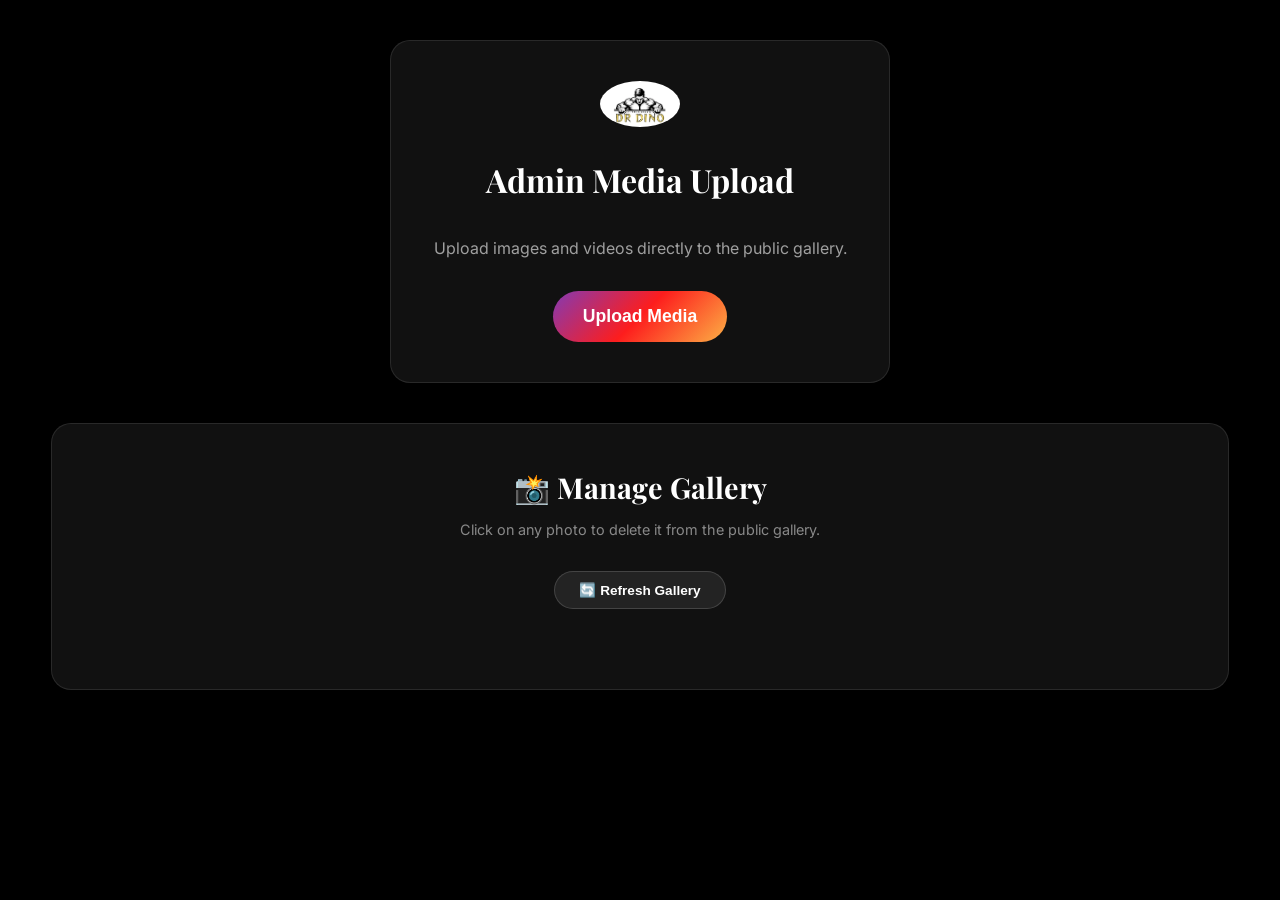
==== admin.html @ 9f740fcf "initiate" ====
<!doctype html>
<html lang="en">
  <head>
    <meta charset="UTF-8" />
    <meta name="viewport" content="width=device-width, initial-scale=1.0" />
    <title>Admin Upload — DR DINO FITNESS & GYM</title>
    <link rel="stylesheet" href="styles.css" />
    <link rel="preconnect" href="https://fonts.googleapis.com" />
    <link rel="preconnect" href="https://fonts.gstatic.com" crossorigin />
    <link
      href="https://fonts.googleapis.com/css2?family=Playfair+Display:wght@400;500;600;700;800;900&family=Inter:wght@300;400;500;600;700;800&display=swap"
      rel="stylesheet"
    />
    <style>
      body {
        background: #000;
        color: #fff;
        font-family: "Inter", sans-serif;
        display: flex;
        flex-direction: column;
        align-items: center;
        justify-content: flex-start;
        min-height: 100vh;
        text-align: center;
        margin: 0;
        padding: 40px 20px;
      }
      .admin-container {
        background: #111;
        border: 1px solid rgba(255, 255, 255, 0.1);
        border-radius: 20px;
        padding: 40px;
        max-width: 500px;
        width: 90%;
        box-shadow: 0 10px 40px rgba(0, 0, 0, 0.5);
        margin-bottom: 40px;
      }
      .admin-logo {
        margin-bottom: 20px;
      }
      .admin-logo img {
        width: 80px;
        border-radius: 50%;
      }
      h1 {
        font-family: "Playfair Display", serif;
        margin-bottom: 30px;
      }
      .upload-btn {
        background: linear-gradient(135deg, #833ab4, #fd1d1d, #fcb045);
        color: #fff;
        border: none;
        padding: 15px 30px;
        font-size: 1.1rem;
        font-weight: bold;
        border-radius: 50px;
        cursor: pointer;
        transition: all 0.3s;
      }
      .upload-btn:hover {
        transform: translateY(-3px);
        box-shadow: 0 8px 25px rgba(253, 29, 29, 0.5);
      }
      #success-msg {
        display: none;
        margin-top: 20px;
        color: #00e676;
        font-weight: 500;
      }
      .gallery-link {
        display: inline-block;
        margin-top: 20px;
        color: #fcb045;
        text-decoration: none;
        font-weight: bold;
      }
      .gallery-link:hover {
        text-decoration: underline;
      }

      /* ===== MEDIA MANAGER SECTION ===== */
      .media-manager {
        background: #111;
        border: 1px solid rgba(255, 255, 255, 0.1);
        border-radius: 20px;
        padding: 40px;
        max-width: 1200px;
        width: 95%;
        box-shadow: 0 10px 40px rgba(0, 0, 0, 0.5);
      }
      .media-manager h2 {
        font-family: "Playfair Display", serif;
        font-size: 1.8rem;
        margin-bottom: 8px;
      }
      .media-manager .manager-subtitle {
        color: rgba(255, 255, 255, 0.5);
        font-size: 0.9rem;
        margin-bottom: 30px;
      }

      /* Grid of media items */
      .media-grid {
        display: grid;
        grid-template-columns: repeat(auto-fill, minmax(220px, 1fr));
        gap: 20px;
        margin-top: 20px;
      }

      .media-card {
        position: relative;
        background: #1a1a1a;
        border-radius: 14px;
        overflow: hidden;
        border: 1px solid rgba(255, 255, 255, 0.08);
        transition: all 0.3s ease;
        aspect-ratio: 1;
      }
      .media-card:hover {
        border-color: rgba(253, 29, 29, 0.4);
        box-shadow: 0 8px 30px rgba(0, 0, 0, 0.4);
        transform: translateY(-3px);
      }
      .media-card img,
      .media-card video {
        width: 100%;
        height: 100%;
        object-fit: cover;
        display: block;
      }

      /* Delete overlay */
      .media-card .delete-overlay {
        position: absolute;
        inset: 0;
        background: rgba(0, 0, 0, 0);
        display: flex;
        align-items: center;
        justify-content: center;
        transition: background 0.3s ease;
        pointer-events: none;
      }
      .media-card:hover .delete-overlay {
        background: rgba(0, 0, 0, 0.6);
        pointer-events: auto;
      }
      .delete-btn {
        opacity: 0;
        background: #ff1744;
        color: #fff;
        border: none;
        padding: 12px 24px;
        font-size: 0.9rem;
        font-weight: 700;
        border-radius: 50px;
        cursor: pointer;
        transition: all 0.3s ease;
        display: flex;
        align-items: center;
        gap: 8px;
        box-shadow: 0 4px 20px rgba(255, 23, 68, 0.4);
      }
      .media-card:hover .delete-btn {
        opacity: 1;
      }
      .delete-btn:hover {
        background: #d50000;
        transform: scale(1.05);
        box-shadow: 0 6px 30px rgba(255, 23, 68, 0.6);
      }
      .delete-btn.deleting {
        background: #555;
        cursor: not-allowed;
        box-shadow: none;
      }

      /* Loading state */
      .media-loader {
        text-align: center;
        padding: 40px;
        color: rgba(255, 255, 255, 0.5);
        font-size: 1rem;
      }
      .media-loader .spinner {
        display: inline-block;
        width: 32px;
        height: 32px;
        border: 3px solid rgba(255, 255, 255, 0.15);
        border-top-color: #fcb045;
        border-radius: 50%;
        animation: spin 0.8s linear infinite;
        margin-bottom: 12px;
      }
      @keyframes spin {
        to {
          transform: rotate(360deg);
        }
      }

      /* Empty state */
      .media-empty {
        text-align: center;
        padding: 60px 20px;
        color: rgba(255, 255, 255, 0.4);
      }
      .media-empty .empty-icon {
        font-size: 3rem;
        margin-bottom: 16px;
      }

      /* Toast notification */
      .toast {
        position: fixed;
        bottom: 30px;
        left: 50%;
        transform: translateX(-50%) translateY(100px);
        padding: 14px 28px;
        border-radius: 12px;
        font-weight: 600;
        font-size: 0.9rem;
        z-index: 10000;
        transition: transform 0.4s cubic-bezier(0.4, 0, 0.2, 1);
        box-shadow: 0 8px 30px rgba(0, 0, 0, 0.4);
      }
      .toast.show {
        transform: translateX(-50%) translateY(0);
      }
      .toast.success {
        background: #00c853;
        color: #000;
      }
      .toast.error {
        background: #ff1744;
        color: #fff;
      }

      /* Confirm modal */
      .confirm-modal {
        position: fixed;
        inset: 0;
        background: rgba(0, 0, 0, 0.8);
        backdrop-filter: blur(8px);
        z-index: 9999;
        display: none;
        align-items: center;
        justify-content: center;
      }
      .confirm-modal.active {
        display: flex;
      }
      .confirm-box {
        background: #1a1a1a;
        border: 1px solid rgba(255, 255, 255, 0.1);
        border-radius: 20px;
        padding: 36px;
        max-width: 400px;
        width: 90%;
        text-align: center;
        box-shadow: 0 20px 60px rgba(0, 0, 0, 0.6);
      }
      .confirm-box .warn-icon {
        font-size: 3rem;
        margin-bottom: 16px;
      }
      .confirm-box h3 {
        font-family: "Playfair Display", serif;
        font-size: 1.4rem;
        margin-bottom: 12px;
      }
      .confirm-box p {
        color: rgba(255, 255, 255, 0.5);
        font-size: 0.9rem;
        margin-bottom: 28px;
        line-height: 1.6;
      }
      .confirm-actions {
        display: flex;
        gap: 12px;
        justify-content: center;
      }
      .confirm-actions button {
        padding: 12px 28px;
        border-radius: 50px;
        font-weight: 700;
        font-size: 0.9rem;
        cursor: pointer;
        transition: all 0.3s;
        border: none;
      }
      .btn-cancel {
        background: rgba(255, 255, 255, 0.1);
        color: #fff;
      }
      .btn-cancel:hover {
        background: rgba(255, 255, 255, 0.2);
      }
      .btn-confirm-delete {
        background: #ff1744;
        color: #fff;
        box-shadow: 0 4px 20px rgba(255, 23, 68, 0.3);
      }
      .btn-confirm-delete:hover {
        background: #d50000;
        box-shadow: 0 6px 30px rgba(255, 23, 68, 0.5);
      }

      /* Media count badge */
      .media-count {
        display: inline-flex;
        align-items: center;
        gap: 6px;
        background: rgba(255, 255, 255, 0.06);
        border: 1px solid rgba(255, 255, 255, 0.1);
        padding: 6px 16px;
        border-radius: 50px;
        font-size: 0.8rem;
        color: rgba(255, 255, 255, 0.5);
        margin-bottom: 20px;
      }

      /* Refresh button */
      .refresh-btn {
        background: rgba(255, 255, 255, 0.08);
        border: 1px solid rgba(255, 255, 255, 0.15);
        color: #fff;
        padding: 10px 24px;
        border-radius: 50px;
        font-weight: 600;
        font-size: 0.85rem;
        cursor: pointer;
        transition: all 0.3s;
        display: inline-flex;
        align-items: center;
        gap: 8px;
        margin-bottom: 20px;
      }
      .refresh-btn:hover {
        background: rgba(255, 255, 255, 0.15);
        border-color: rgba(255, 255, 255, 0.3);
      }

      @media (max-width: 600px) {
        body {
          padding: 20px 10px;
        }
        .admin-container,
        .media-manager {
          padding: 24px 16px;
          width: 100%;
        }
        .media-grid {
          grid-template-columns: repeat(2, 1fr);
          gap: 12px;
        }
        .confirm-box {
          padding: 24px 20px;
        }
      }
    </style>
  </head>
  <body>
    <!-- Upload Section -->
    <div class="admin-container">
      <div class="admin-logo">
        <img src="images/l1.png" alt="DR DINO FITNESS" />
      </div>
      <h1>Admin Media Upload</h1>
      <p style="color: rgba(255, 255, 255, 0.6); margin-bottom: 30px">
        Upload images and videos directly to the public gallery.
      </p>

      <button id="upload_widget" class="upload-btn">Upload Media</button>

      <div id="success-msg">✅ Media uploaded successfully!</div>

      <a
        href="gallery.html"
        class="gallery-link"
        id="gallery-link"
        style="display: none"
        >View Public Gallery →</a
      >
    </div>

    <!-- Media Manager Section -->
    <div class="media-manager">
      <h2>📸 Manage Gallery</h2>
      <p class="manager-subtitle">
        Click on any photo to delete it from the public gallery.
      </p>

      <button class="refresh-btn" id="refreshBtn" onclick="loadMedia()">
        🔄 Refresh Gallery
      </button>
      <div class="media-count" id="mediaCount" style="display: none">
        <span id="countNumber">0</span> media items
      </div>

      <div id="mediaGrid" class="media-grid">
        <!-- Loaded dynamically -->
      </div>
    </div>

    <!-- Confirm Delete Modal -->
    <div class="confirm-modal" id="confirmModal">
      <div class="confirm-box">
        <div class="warn-icon">⚠️</div>
        <h3>Delete this media?</h3>
        <p>
          This action is permanent. The image will be removed from the gallery
          and cannot be recovered.
        </p>
        <div class="confirm-actions">
          <button class="btn-cancel" id="cancelDeleteBtn">Cancel</button>
          <button class="btn-confirm-delete" id="confirmDeleteBtn">
            Delete
          </button>
        </div>
      </div>
    </div>

    <!-- Toast Notification -->
    <div class="toast" id="toast"></div>

    <script
      src="https://upload-widget.cloudinary.com/global/all.js"
      type="text/javascript"
    ></script>

    <script type="text/javascript">
      const CLOUD_NAME = "ddq8m4oec";
      const TAG = "gym_gallery";

      // === Upload Widget ===
      var myWidget = cloudinary.createUploadWidget(
        {
          cloudName: CLOUD_NAME,
          uploadPreset: "gym_admin_upload",
          folder: "gallery",
          tags: ["gym_gallery"],
          multiple: true,
          resourceType: "auto",
          clientAllowedFormats: ["png", "jpg", "jpeg", "mp4", "mov", "webm"],
        },
        (error, result) => {
          if (!error && result && result.event === "success") {
            document.getElementById("success-msg").style.display = "block";
            document.getElementById("gallery-link").style.display =
              "inline-block";
            setTimeout(() => {
              document.getElementById("success-msg").style.display = "none";
            }, 5000);
          }
          // Refresh gallery when widget closes after upload
          if (result && result.event === "close") {
            loadMedia();
          }
        },
      );

      document.getElementById("upload_widget").addEventListener(
        "click",
        function () {
          myWidget.open();
        },
        false,
      );

      // === Toast Notification ===
      function showToast(message, type = "success") {
        const toast = document.getElementById("toast");
        toast.textContent = message;
        toast.className = `toast ${type}`;
        // force reflow
        toast.offsetHeight;
        toast.classList.add("show");
        setTimeout(() => {
          toast.classList.remove("show");
        }, 3000);
      }

      // === Load Media from Cloudinary ===
      let allMedia = [];

      async function loadMedia() {
        const grid = document.getElementById("mediaGrid");
        const countBadge = document.getElementById("mediaCount");
        const countNumber = document.getElementById("countNumber");

        grid.innerHTML = `
        <div class="media-loader" style="grid-column: 1 / -1;">
          <div class="spinner"></div>
          <div>Loading gallery media...</div>
        </div>
      `;

        try {
          const listUrl = `https://res.cloudinary.com/${CLOUD_NAME}/image/list/${TAG}.json`;
          const response = await fetch(listUrl);

          if (!response.ok) throw new Error("Failed to fetch");

          const data = await response.json();
          allMedia = data.resources || [];

          if (allMedia.length === 0) {
            grid.innerHTML = `
            <div class="media-empty" style="grid-column: 1 / -1;">
              <div class="empty-icon">📭</div>
              <p>No media in the gallery yet.<br>Upload some photos to get started!</p>
            </div>
          `;
            countBadge.style.display = "none";
            return;
          }

          countNumber.textContent = allMedia.length;
          countBadge.style.display = "inline-flex";

          grid.innerHTML = "";

          allMedia.forEach((resource) => {
            const card = document.createElement("div");
            card.className = "media-card";
            card.dataset.publicId = resource.public_id;

            const isVideo =
              resource.format === "mp4" ||
              resource.format === "mov" ||
              resource.format === "webm";
            const resourceType = isVideo ? "video" : "image";
            card.dataset.resourceType = resourceType;

            if (isVideo) {
              const videoUrl = `https://res.cloudinary.com/${CLOUD_NAME}/video/upload/vc_auto,sp_auto/v${resource.version}/${resource.public_id}.${resource.format}`;
              card.innerHTML = `
              <video src="${videoUrl}" muted loop playsinline></video>
              <div class="delete-overlay">
                <button class="delete-btn" onclick="confirmDelete('${resource.public_id}', '${resourceType}', this)">
                  🗑️ Delete
                </button>
              </div>
            `;
            } else {
              const imgUrl = `https://res.cloudinary.com/${CLOUD_NAME}/image/upload/f_auto,q_auto,w_400/v${resource.version}/${resource.public_id}.${resource.format}`;
              card.innerHTML = `
              <img src="${imgUrl}" alt="Gallery media" loading="lazy">
              <div class="delete-overlay">
                <button class="delete-btn" onclick="confirmDelete('${resource.public_id}', '${resourceType}', this)">
                  🗑️ Delete
                </button>
              </div>
            `;
            }

            grid.appendChild(card);
          });
        } catch (error) {
          console.error("Error loading media:", error);
          grid.innerHTML = `
          <div class="media-empty" style="grid-column: 1 / -1;">
            <div class="empty-icon">⚠️</div>
            <p>Unable to load gallery media.<br>Please check your connection and try again.</p>
          </div>
        `;
        }
      }

      // === Delete Confirmation ===
      let pendingDelete = {
        publicId: null,
        resourceType: null,
        buttonEl: null,
      };

      function confirmDelete(publicId, resourceType, btnEl) {
        pendingDelete = { publicId, resourceType, buttonEl: btnEl };
        document.getElementById("confirmModal").classList.add("active");
      }

      document
        .getElementById("cancelDeleteBtn")
        .addEventListener("click", () => {
          document.getElementById("confirmModal").classList.remove("active");
          pendingDelete = {
            publicId: null,
            resourceType: null,
            buttonEl: null,
          };
        });

      // Close modal on background click
      document.getElementById("confirmModal").addEventListener("click", (e) => {
        if (e.target === document.getElementById("confirmModal")) {
          document.getElementById("confirmModal").classList.remove("active");
          pendingDelete = {
            publicId: null,
            resourceType: null,
            buttonEl: null,
          };
        }
      });

      document
        .getElementById("confirmDeleteBtn")
        .addEventListener("click", async () => {
          const { publicId, resourceType, buttonEl } = pendingDelete;
          if (!publicId) return;

          // Close modal
          document.getElementById("confirmModal").classList.remove("active");

          // Update button state
          if (buttonEl) {
            buttonEl.textContent = "Deleting...";
            buttonEl.classList.add("deleting");
            buttonEl.disabled = true;
          }

          try {
            const response = await fetch("/.netlify/functions/delete-media", {
              method: "POST",
              headers: { "Content-Type": "application/json" },
              body: JSON.stringify({
                public_id: publicId,
                resource_type: resourceType,
              }),
            });

            const result = await response.json();

            if (response.ok && result.success) {
              // Remove card with animation
              const card = buttonEl.closest(".media-card");
              card.style.transition = "all 0.4s ease";
              card.style.transform = "scale(0.8)";
              card.style.opacity = "0";

              setTimeout(() => {
                card.remove();
                // Update count
                const remaining =
                  document.querySelectorAll(".media-card").length;
                const countNumber = document.getElementById("countNumber");
                countNumber.textContent = remaining;
                if (remaining === 0) {
                  document.getElementById("mediaCount").style.display = "none";
                  document.getElementById("mediaGrid").innerHTML = `
                <div class="media-empty" style="grid-column: 1 / -1;">
                  <div class="empty-icon">📭</div>
                  <p>No media in the gallery yet.<br>Upload some photos to get started!</p>
                </div>
              `;
                }
              }, 400);

              showToast("✅ Media deleted successfully!", "success");
            } else {
              showToast(`❌ ${result.error || "Delete failed"}`, "error");
              if (buttonEl) {
                buttonEl.textContent = "🗑️ Delete";
                buttonEl.classList.remove("deleting");
                buttonEl.disabled = false;
              }
            }
          } catch (error) {
            console.error("Delete error:", error);
            showToast("❌ Network error. Please try again.", "error");
            if (buttonEl) {
              buttonEl.textContent = "🗑️ Delete";
              buttonEl.classList.remove("deleting");
              buttonEl.disabled = false;
            }
          }

          pendingDelete = {
            publicId: null,
            resourceType: null,
            buttonEl: null,
          };
        });

      // Load media on page load
      document.addEventListener("DOMContentLoaded", loadMedia);
    </script>
  </body>
</html>
---- styles.css ----
/* ===== DR DINO FITNESS & GYM — Royal Natural Theme ===== */

:root {
  /* Black and White Palette */
  --primary-dark: #000000;
  --primary-deeper: #000000;
  --turf-green: #ffffff;
  --turf-light: #cccccc;
  --gold: #ffffff;
  --gold-light: #cccccc;
  --gold-dark: #ffffff;
  --gold-glow: rgba(255, 255, 255, 0.3);

  /* Backgrounds */
  --bg-primary: #000000;
  --bg-section: #0a0a0a;
  --bg-card: #141414;
  --bg-card-hover: #1f1f1f;
  --bg-elevated: #111111;

  /* Text — Bright for readability */
  --text-primary: #ffffff;
  --text-secondary: #cccccc;
  --text-muted: #999999;
  --text-gold: #ffffff;

  /* Glass */
  --glass: rgba(0, 0, 0, 0.6);
  --glass-border: rgba(255, 255, 255, 0.2);
  --glass-border-hover: rgba(255, 255, 255, 0.4);

  /* Shadows */
  --shadow-sm: 0 2px 15px rgba(255, 255, 255, 0.06);
  --shadow-md: 0 8px 32px rgba(255, 255, 255, 0.08);
  --shadow-lg: 0 16px 48px rgba(255, 255, 255, 0.1);
  --shadow-xl: 0 24px 64px rgba(255, 255, 255, 0.12);
  --shadow-gold: 0 8px 30px rgba(255, 255, 255, 0.1);
  --shadow-float: 0 20px 60px rgba(255, 255, 255, 0.05);

  /* Radius */
  --radius-sm: 12px;
  --radius-md: 20px;
  --radius-lg: 32px;
  --radius-xl: 48px;
}

.seo-hidden {
  position: absolute !important;
  width: 1px !important;
  height: 1px !important;
  padding: 0 !important;
  margin: -1px !important;
  overflow: hidden !important;
  clip: rect(0, 0, 0, 0) !important;
  white-space: nowrap !important;
  border: 0 !important;
}

* {
  margin: 0;
  padding: 0;
  box-sizing: border-box;
}

html {
  scroll-behavior: smooth;
  overflow-x: hidden;
}

body {
  font-family: 'Inter', sans-serif;
  background: var(--bg-primary);
  color: var(--text-primary);
  overflow-x: hidden;
  line-height: 1.6;
  -webkit-text-size-adjust: 100%;
}

img,
video,
iframe {
  max-width: 100%;
  height: auto;
}

/* Home hero: light nav + buttons over dark background */
.hero .btn-secondary {
  border-color: rgba(255, 255, 255, 0.45);
  color: #ffffff;
}

.hero .btn-secondary:hover {
  border-color: #ffffff;
  color: #000000;
  background: #ffffff;
}

.navbar:not(.scrolled) .logo-text {
  color: #ffffff;
}

.navbar:not(.scrolled) .logo-text .gold {
  color: #cccccc;
}

.navbar:not(.scrolled) .nav-links a {
  color: rgba(255, 255, 255, 0.88);
}

/* Dark standalone pages (gallery, instagram) */
.insta-page-body .logo-text {
  color: #ffffff;
}

.insta-page-body .logo-text .gold {
  color: #cccccc;
}

.insta-page-body .nav-links a {
  color: rgba(255, 255, 255, 0.75);
}

.insta-page-body .nav-links a:hover,
.insta-page-body .nav-links a.active {
  color: #ffffff;
}

/* ===== SCROLLBAR ===== */
::-webkit-scrollbar {
  width: 8px;
}

::-webkit-scrollbar-track {
  background: var(--bg-primary);
}

::-webkit-scrollbar-thumb {
  background: linear-gradient(var(--gold), var(--turf-green));
  border-radius: 10px;
}

/* ===== PARTICLE CANVAS ===== */
#particleCanvas {
  position: fixed;
  top: 0;
  left: 0;
  width: 100%;
  height: 100%;
  pointer-events: none;
  z-index: 0;
  opacity: 0.4;
}

/* ===== PRELOADER ===== */
.preloader {
  position: fixed;
  inset: 0;
  z-index: 10000;
  background: #000000;
  display: flex;
  align-items: center;
  justify-content: center;
  transition: opacity 0.8s, visibility 0.8s;
}

.preloader.hidden {
  opacity: 0;
  visibility: hidden;
}

.preloader-inner {
  display: flex;
  flex-direction: column;
  align-items: center;
  gap: 24px;
}

.preloader-text {
  font-family: 'Playfair Display', serif;
  font-size: 2rem;
  font-weight: 700;
  color: var(--gold);
  letter-spacing: 8px;
  text-transform: uppercase;
}

.preloader-ring {
  width: 80px;
  height: 80px;
  border: 3px solid rgba(0, 0, 0, 0.15);
  border-top-color: var(--gold);
  border-right-color: var(--turf-green);
  border-radius: 50%;
  animation: spin 1s linear infinite;
}

@keyframes spin {
  to {
    transform: rotate(360deg);
  }
}

/* ===== NAVIGATION ===== */
.navbar {
  position: fixed;
  top: 0;
  left: 0;
  right: 0;
  z-index: 1000;
  padding: 20px 60px;
  display: flex;
  align-items: center;
  justify-content: space-between;
  transition: all 0.4s cubic-bezier(0.4, 0, 0.2, 1);
}

.navbar.scrolled {
  background: rgba(0, 0, 0, 0.92);
  backdrop-filter: blur(24px);
  -webkit-backdrop-filter: blur(24px);
  padding: 14px 60px;
  box-shadow: 0 4px 30px rgba(0, 0, 0, 0.06);
  border-bottom: 1px solid var(--glass-border);
}

.navbar.scrolled .logo-text {
  color: #ffffff;
}

.navbar.scrolled .logo-text .gold {
  color: #cccccc;
}

.navbar.scrolled .nav-links a {
  color: rgba(255, 255, 255, 0.85);
}

.logo {
  display: flex;
  align-items: center;
  gap: 12px;
  text-decoration: none;
}

.logo-img {
  width: 88px;
  height: 48px;
  border-radius: 4px;
  object-fit: cover;
  border: 2px solid var(--gold);
  box-shadow: 0 0 20px var(--gold-glow);
}

.logo-text {
  font-family: 'Playfair Display', serif;
  font-size: 1.6rem;
  font-weight: 700;
  color: #000000;
  letter-spacing: 2px;
}

.logo-text .gold {
  color: var(--gold);
}

.nav-links {
  display: flex;
  gap: 36px;
  list-style: none;
  margin: 0 auto;
}

.nav-links a {
  text-decoration: none;
  color: var(--text-secondary);
  font-weight: 500;
  font-size: 0.92rem;
  position: relative;
  transition: color 0.3s;
  letter-spacing: 0.5px;
}

.nav-links a::after {
  content: '';
  position: absolute;
  bottom: -4px;
  left: 0;
  width: 0;
  height: 2px;
  background: linear-gradient(90deg, var(--gold), var(--turf-light));
  transition: width 0.3s;
}

.nav-links a:hover {
  color: var(--gold);
}

.nav-links a:hover::after {
  width: 100%;
}

.nav-cta {
  background: linear-gradient(135deg, var(--gold), var(--gold-dark));
  color: #000 !important;
  /* on gold */
  padding: 12px 32px;
  border-radius: var(--radius-xl);
  font-weight: 700;
  text-decoration: none;
  border: none;
  cursor: pointer;
  box-shadow: var(--shadow-gold);
  transition: all 0.3s;
  font-size: 0.95rem;
  letter-spacing: 0.5px;
}

.nav-cta:hover {
  transform: translateY(-2px);
  box-shadow: 0 12px 40px rgba(0, 0, 0, 0.4);
}

.hamburger {
  display: none;
  flex-direction: column;
  gap: 5px;
  cursor: pointer;
  background: none;
  border: none;
  padding: 5px;
}

.hamburger span {
  width: 28px;
  height: 2.5px;
  background: var(--gold);
  border-radius: 4px;
  transition: all 0.3s;
}

/* ===== HERO ===== */
.hero {
  min-height: 80vh;
  padding: 120px 60px 60px;
  display: flex;
  justify-content: center;
  align-items: center;
  text-align: center;
  position: relative;
  background: #000;
  overflow: hidden;
}

.hero-bg {
  position: absolute;
  inset: -10px;
  /* Slight overflow to hide blur edges */
  background: url('images/intro.png') top center/cover no-repeat;
  filter: blur(1px);
  z-index: 0;
}

.hero::after {
  content: '';
  position: absolute;
  inset: 0;
  background: rgba(0, 0, 0, 0.6);
  /* shadow/overlay effect */
  z-index: 1;
}

.hero-content {
  position: relative;
  z-index: 2;
  display: flex;
  flex-direction: column;
  align-items: center;
  max-width: 800px;
}

.hero-badge {
  display: inline-flex;
  align-items: center;
  gap: 8px;
  background: rgba(0, 0, 0, 0.08);
  border: 1px solid rgba(0, 0, 0, 0.15);
  color: var(--turf-green);
  padding: 10px 24px;
  border-radius: var(--radius-xl);
  font-weight: 600;
  font-size: 0.82rem;
  margin-bottom: 28px;
  animation: fadeInUp 0.8s ease;
  letter-spacing: 1.5px;
  text-transform: uppercase;
}

.hero-badge .dot {
  width: 8px;
  height: 8px;
  background: var(--turf-green);
  border-radius: 50%;
  animation: pulse 2s infinite;
  box-shadow: 0 0 12px rgba(51, 51, 51, 0.3);
}

@keyframes pulse {

  0%,
  100% {
    opacity: 1;
  }

  50% {
    opacity: 0.4;
  }
}

.hero h1 {
  font-family: 'Playfair Display', serif;
  font-size: clamp(3rem, 5.5vw, 5.5rem);
  font-weight: 800;
  line-height: 1.1;
  color: var(--text-primary);
  margin-bottom: 24px;
  animation: fadeInUp 0.8s ease 0.1s both;
  text-shadow: 0 4px 15px rgba(0, 0, 0, 0.4);
}

.hero h1 .highlight {
  background: linear-gradient(135deg, var(--gold), var(--gold-light));
  -webkit-background-clip: text;
  -webkit-text-fill-color: transparent;
  background-clip: text;
  font-style: italic;
}

.hero-tagline {
  font-family: 'Playfair Display', serif;
  font-size: clamp(1.35rem, 5vw, 2.8rem);
  font-weight: 700;
  color: #ffffff;
  margin-bottom: 8px;
  line-height: 1.2;
}

.hero-tagline .highlight {
  background: linear-gradient(135deg, #ffffff, #cccccc);
  -webkit-background-clip: text;
  -webkit-text-fill-color: transparent;
  background-clip: text;
}

.hero p {
  font-size: 1.1rem;
  color: var(--text-secondary);
  max-width: 480px;
  margin-bottom: 40px;
  animation: fadeInUp 0.8s ease 0.2s both;
  line-height: 1.8;
}

.hero-buttons {
  display: flex;
  gap: 16px;
  align-items: center;
  animation: fadeInUp 0.8s ease 0.3s both;
}

.btn-primary {
  display: inline-flex;
  align-items: center;
  gap: 10px;
  background: linear-gradient(135deg, var(--gold), var(--gold-dark));
  color: #000000;
  padding: 16px 36px;
  border-radius: var(--radius-xl);
  font-weight: 700;
  font-size: 1rem;
  text-decoration: none;
  border: none;
  cursor: pointer;
  box-shadow: var(--shadow-gold);
  transition: all 0.35s cubic-bezier(0.4, 0, 0.2, 1);
  letter-spacing: 0.5px;
}

.btn-primary:hover {
  transform: translateY(-3px) scale(1.02);
  box-shadow: 0 16px 48px rgba(0, 0, 0, 0.4);
}

.btn-primary .arrow {
  width: 32px;
  height: 32px;
  background: rgba(0, 0, 0, 0.25);
  border-radius: 50%;
  display: flex;
  align-items: center;
  justify-content: center;
  transition: transform 0.3s;
}

.btn-primary:hover .arrow {
  transform: translateX(4px);
}

.btn-secondary {
  display: inline-flex;
  align-items: center;
  gap: 10px;
  color: var(--text-primary);
  padding: 16px 28px;
  font-weight: 600;
  font-size: 1rem;
  text-decoration: none;
  border: 2px solid rgba(0, 0, 0, 0.2);
  border-radius: var(--radius-xl);
  cursor: pointer;
  background: none;
  transition: all 0.3s;
}

.btn-secondary:hover {
  border-color: var(--gold);
  color: var(--gold);
  background: rgba(0, 0, 0, 0.05);
}

/* Hero Image Area */
.hero-visual {
  position: relative;
  animation: fadeInRight 1s ease 0.3s both;
}

.hero-image-main {
  width: 100%;
  max-width: 500px;
  aspect-ratio: 4 / 5;
  border-radius: 30px 80px 30px 80px;
  overflow: hidden;
  box-shadow: var(--shadow-xl);
  position: relative;
  border: 2px solid rgba(0, 0, 0, 0.2);
}

.hero-image-main img {
  width: 100%;
  height: 100%;
  object-fit: cover;
  display: block;
}

.hero-float-card {
  position: absolute;
  background: rgba(255, 255, 255, 0.85);
  backdrop-filter: blur(20px);
  -webkit-backdrop-filter: blur(20px);
  border: 1px solid rgba(0, 0, 0, 0.2);
  border-radius: var(--radius-md);
  padding: 18px 24px;
  box-shadow: var(--shadow-float);
  animation: float 4s ease-in-out infinite;
}

.float-card-1 {
  bottom: -30px;
  left: -40px;
  animation-delay: 0s;
}

.float-card-2 {
  top: 30px;
  right: -50px;
  animation-delay: 1.5s;
}

.float-card-1 .stat-num {
  font-family: 'Playfair Display', serif;
  font-size: 2.2rem;
  font-weight: 800;
  color: var(--text-primary);
}

.float-card-1 .stat-label {
  font-size: 0.78rem;
  color: var(--text-secondary);
  font-weight: 500;
  letter-spacing: 0.5px;
}

.float-card-2 {
  display: flex;
  align-items: center;
  gap: 12px;
}

.float-card-2 .avatars {
  display: flex;
}

.float-card-2 .avatars .av {
  width: 34px;
  height: 34px;
  border-radius: 50%;
  border: 2px solid #fff;
  margin-left: -8px;
  object-fit: cover;
  background: #eee;
}

.float-card-2 .avatars .av {
  width: 34px;
  height: 34px;
  border-radius: 50%;
  border: 2px solid #fff;
  margin-left: -8px;
  object-fit: cover;
  background: #eee;
}

.float-card-2 .avatars .av:first-child {
  margin-left: 0;
}

.float-card-2 .member-info .count {
  font-weight: 700;
  font-size: 0.95rem;
  color: var(--text-primary);
}

.float-card-2 .member-info .label {
  font-size: 0.72rem;
  color: var(--text-muted);
}

@keyframes float {

  0%,
  100% {
    transform: translateY(0);
  }

  50% {
    transform: translateY(-12px);
  }
}

@keyframes fadeInUp {
  from {
    opacity: 0;
    transform: translateY(30px);
  }

  to {
    opacity: 1;
    transform: translateY(0);
  }
}

@keyframes fadeInRight {
  from {
    opacity: 0;
    transform: translateX(40px);
  }

  to {
    opacity: 1;
    transform: translateX(0);
  }
}

/* Hero Stats Row */
.hero-stats {
  display: flex;
  gap: 40px;
  margin-top: 52px;
  animation: fadeInUp 0.8s ease 0.5s both;
}

.hero-stat {
  text-align: center;
}

.hero-stat .num {
  font-family: 'Playfair Display', serif;
  font-size: 2rem;
  font-weight: 800;
  color: var(--text-primary);
}

.hero-stat .lbl {
  font-size: 0.8rem;
  color: var(--text-muted);
  font-weight: 500;
  letter-spacing: 1px;
  text-transform: uppercase;
}

.section {
  padding: 80px 60px;
  position: relative;
  z-index: 1;
}

.section-tag {
  display: inline-flex;
  align-items: center;
  gap: 8px;
  background: white;
  border: 1px solid rgb(0, 0, 0);
  color: black;
  padding: 8px 22px;
  border-radius: var(--radius-xl);
  font-weight: 600;
  font-size: 0.8rem;
  text-transform: uppercase;
  letter-spacing: 2px;
  margin-bottom: 16px;
}

.section-title {
  font-family: 'Playfair Display', serif;
  font-size: clamp(2.2rem, 4vw, 3.4rem);
  font-weight: 800;
  color: var(--text-primary);
  margin-bottom: 20px;
  line-height: 1.15;
}

.section-subtitle {
  font-size: 1.05rem;
  color: var(--text-secondary);
  max-width: 600px;
  margin-bottom: 48px;
  line-height: 1.8;
}

/* Reveal animation */
.reveal {
  opacity: 0;
  transform: translateY(40px);
  transition: all 0.8s cubic-bezier(0.4, 0, 0.2, 1);
}

.reveal.slide-left {
  transform: translateX(-100px);
}

.reveal.slide-right {
  transform: translateX(100px);
}

.reveal.active {
  opacity: 1;
  transform: translate(0, 0);
}

/* ===== ABOUT / GYM MASTER ===== */
.about {
  background: #ffffff;
  --text-primary: #000000;
  --text-secondary: #333333;
  --text-muted: #666666;
  --bg-card: #f5f5f5;
  --turf-green: #000000;
  --gold: #000000;
  --gold-dark: #222222;
  color: #000000;
}

.about .btn-primary {
  color: #ffffff;
}

.about-grid {
  display: grid;
  grid-template-columns: 1fr 1fr;
  gap: 80px;
  align-items: center;
}

.about-grid.flipped {
  grid-template-columns: 1fr 1fr;
}

.about-grid.flipped .about-image-wrapper {
  display: flex;
  justify-content: flex-end;
  padding-right: 20px;
}

.about-image-wrapper {
  position: relative;
}

.about-image {
  width: 100%;
  max-width: 420px;
  border-radius: var(--radius-lg);
  overflow: hidden;
  box-shadow: var(--shadow-xl);
  position: relative;
  border: 2px solid rgba(0, 0, 0, 0.12);
}

.about-image img {
  width: 100%;
  height: 360px;
  object-fit: cover;
  object-position: center 25%;
  display: block;
  transition: opacity 0.4s ease-in-out;
}

.about-image::after {
  content: none;
}

/* Founders Carousel */
.founders-carousel-section {
  overflow: hidden;
}

.founders-carousel-header {
  text-align: center;
  max-width: 720px;
  margin: 0 auto 56px;
}

.founders-carousel-subtitle {
  margin-left: auto;
  margin-right: auto;
}

.founders-carousel {
  width: 100%;
  max-width: 56rem;
  margin: 0 auto;
}

.founders-carousel-grid {
  display: grid;
  gap: 3rem;
}

.founders-image-stage {
  position: relative;
  width: 100%;
  height: 24rem;
  perspective: 1000px;
  overflow: visible;
}

.founders-carousel-img {
  position: absolute;
  inset: 0;
  width: 100%;
  height: 100%;
  object-fit: cover;
  object-position: center 25%;
  border-radius: 1.5rem;
  box-shadow: 0 10px 30px rgba(0, 0, 0, 0.2);
  border: 2px solid rgba(0, 0, 0, 0.12);
  transition: all 0.8s cubic-bezier(0.4, 2, 0.3, 1);
  will-change: transform, opacity;
}

.founders-carousel-img.is-active {
  z-index: 3;
  opacity: 1;
  pointer-events: auto;
  transform: translateX(0) translateY(0) scale(1) rotateY(0deg);
}

.founders-carousel-img.is-left {
  z-index: 2;
  opacity: 1;
  pointer-events: auto;
  transform: translateX(calc(-1 * var(--founders-gap, 60px))) translateY(calc(-1 * var(--founders-stick-up, 48px))) scale(0.85) rotateY(15deg);
}

.founders-carousel-img.is-right {
  z-index: 2;
  opacity: 1;
  pointer-events: auto;
  transform: translateX(var(--founders-gap, 60px)) translateY(calc(-1 * var(--founders-stick-up, 48px))) scale(0.85) rotateY(-15deg);
}

.founders-carousel-img.is-hidden {
  z-index: 1;
  opacity: 0;
  pointer-events: none;
}

.founders-carousel-content {
  display: flex;
  flex-direction: column;
  justify-content: space-between;
  min-height: 100%;
}

.founders-text-panel {
  transition: opacity 0.3s ease;
}

.founders-text-panel.is-changing {
  opacity: 0;
}

.founders-name {
  font-family: 'Playfair Display', serif;
  font-weight: 700;
  font-size: clamp(1.35rem, 3vw, 1.5rem);
  color: #000;
  margin-bottom: 0.25rem;
}

.founders-role {
  color: var(--turf-green);
  font-weight: 600;
  font-size: 0.925rem;
  margin-bottom: 1.5rem;
  letter-spacing: 0.5px;
}

.founders-quote {
  color: var(--text-secondary);
  font-size: clamp(1rem, 2.2vw, 1.125rem);
  line-height: 1.75;
}

.founders-quote .quote-word {
  display: inline-block;
  opacity: 0;
  filter: blur(10px);
  transform: translateY(5px);
  animation: foundersWordIn 0.22s ease-in-out forwards;
}

@keyframes foundersWordIn {
  to {
    opacity: 1;
    filter: blur(0);
    transform: translateY(0);
  }
}

.founders-arrow-buttons {
  display: flex;
  gap: 1.5rem;
  padding-top: 2rem;
}

.founders-arrow-btn {
  width: 2.7rem;
  height: 2.7rem;
  border-radius: 50%;
  display: flex;
  align-items: center;
  justify-content: center;
  cursor: pointer;
  border: none;
  background: #141414;
  color: #f1f1f7;
  transition: background-color 0.3s, transform 0.2s;
}

.founders-arrow-btn:hover {
  background: #000;
  transform: scale(1.05);
}

@media (min-width: 768px) {
  .founders-carousel-grid {
    grid-template-columns: 1fr 1fr;
    gap: 5rem;
    align-items: center;
  }

  .founders-arrow-buttons {
    padding-top: 0;
  }
}

@media (max-width: 767px) {
  .founders-carousel-header {
    margin-bottom: 28px;
  }

  .founders-carousel-grid {
    grid-template-columns: 1fr;
    gap: 1.75rem;
  }

  .founders-image-stage {
    width: min(100%, 17.5rem);
    height: auto;
    aspect-ratio: 3 / 4;
    max-height: 26rem;
    margin: 0 auto;
    overflow: hidden;
  }

  .founders-carousel-img {
    object-fit: cover;
    object-position: center 15%;
    border-radius: 1.25rem;
  }

  .founders-carousel-img.is-active {
    transform: translateX(0) translateY(0) scale(1) rotateY(0deg) !important;
  }

  .founders-carousel-img.is-left,
  .founders-carousel-img.is-right,
  .founders-carousel-img.is-hidden {
    opacity: 0 !important;
    pointer-events: none;
    transform: translateX(0) translateY(12px) scale(0.96) !important;
  }

  .founders-carousel-content {
    text-align: center;
    align-items: center;
    padding: 0 0.5rem;
    gap: 0.25rem;
  }

  .founders-name {
    margin-top: 0.25rem;
  }

  .founders-quote {
    max-width: 22rem;
    margin: 0 auto;
  }

  .founders-arrow-buttons {
    justify-content: center;
    padding-top: 1.25rem;
  }
}

@media (max-width: 480px) {
  .founders-image-stage {
    width: min(88vw, 16rem);
    max-height: 22rem;
  }

  .founders-role {
    margin-bottom: 1rem;
  }
}

@media (max-width: 375px) {
  .founders-image-stage {
    width: min(92vw, 15rem);
    max-height: 20rem;
  }
}

/* Legacy founder slideshow (kept for reference elsewhere) */
.founder-slideshow {
  position: relative;
}

.founder-slideshow .founder-img {
  position: absolute;
  top: 0;
  left: 0;
  width: 100%;
  height: 360px;
  object-fit: cover;
  object-position: center 25%;
  display: block;
  opacity: 0;
  transition: opacity 1.2s ease-in-out;
}

.founder-slideshow .founder-img.active {
  opacity: 1;
  position: relative;
}

.about-float-badge {
  position: absolute;
  bottom: 20px;
  right: -20px;
  background: rgba(255, 255, 255, 0.95);
  backdrop-filter: blur(14px);
  -webkit-backdrop-filter: blur(14px);
  color: var(--text-primary);
  padding: 12px 20px;
  border: 1px solid rgba(0, 0, 0, 0.15);
  border-radius: var(--radius-md);
  box-shadow: var(--shadow-float);
  animation: float 5s ease-in-out infinite;
}

.about-float-badge .yr {
  font-family: 'Playfair Display', serif;
  font-size: 1.8rem;
  font-weight: 800;
  color: #000000;
  line-height: 1;
}

.about-float-badge .yr-label {
  font-size: 0.75rem;
  color: var(--text-secondary);
  font-weight: 600;
}

.about-exp-bar {
  position: absolute;
  top: 40px;
  left: -30px;
  background: rgba(255, 255, 255, 0.9);
  backdrop-filter: blur(14px);
  -webkit-backdrop-filter: blur(14px);
  padding: 16px 24px;
  border-radius: var(--radius-md);
  box-shadow: var(--shadow-float);
  animation: float 4s ease-in-out infinite 1s;
  border: 1px solid rgba(0, 0, 0, 0.15);
}

.about-exp-bar .bar-title {
  font-size: 0.78rem;
  color: var(--text-muted);
  margin-bottom: 8px;
  letter-spacing: 0.5px;
}

.about-exp-bar .bar-track {
  width: 140px;
  height: 6px;
  background: rgba(0, 0, 0, 0.08);
  border-radius: 10px;
  overflow: hidden;
}

.about-exp-bar .bar-fill {
  height: 100%;
  width: 0;
  border-radius: 10px;
  background: linear-gradient(90deg, var(--turf-green), var(--gold));
  transition: width 1.5s ease;
}

.about-exp-bar .bar-fill.active {
  width: 92%;
}

.about-content .about-role {
  color: var(--turf-green);
  font-weight: 600;
  font-size: 0.95rem;
  margin-bottom: 24px;
  letter-spacing: 0.5px;
}

.about-content .about-text {
  color: var(--text-secondary);
  font-size: 1.02rem;
  line-height: 1.8;
  margin-bottom: 28px;
}

.about-highlights {
  display: grid;
  grid-template-columns: 1fr 1fr;
  gap: 16px;
  margin-bottom: 36px;
}

.highlight-item {
  display: flex;
  align-items: center;
  gap: 12px;
  padding: 16px 20px;
  background: var(--bg-card);
  border-radius: var(--radius-sm);
  border: 1px solid rgba(0, 0, 0, 0.1);
  box-shadow: var(--shadow-sm);
  transition: all 0.3s;
}

.highlight-item:hover {
  background: var(--bg-card);
  transform: translateY(-4px);
  box-shadow: var(--shadow-md);
  border-color: rgba(0, 0, 0, 0.3);
}

.highlight-item .icon {
  width: 40px;
  height: 40px;
  background: linear-gradient(135deg, var(--turf-green), var(--gold));
  border-radius: 12px;
  display: flex;
  align-items: center;
  justify-content: center;
  color: #000000;
  font-size: 1rem;
}

.highlight-item span {
  font-weight: 600;
  font-size: 0.88rem;
  color: var(--text-primary);
}

/* ===== INFRASTRUCTURE SHOWCASE ===== */
.infra-showcase {
  position: relative;
  height: 85vh;
  min-height: 600px;
  overflow: hidden;
  display: flex;
  align-items: center;
  justify-content: center;
}

/* Sliding background images */
.infra-slider {
  position: absolute;
  inset: 0;
  z-index: 0;
}

.infra-slider-track {
  display: flex;
  height: 100%;
  width: max-content;
  animation: infraSlide 12s ease-in-out infinite;
}

.infra-slider-track img {
  height: 100%;
  width: 100vw;
  object-fit: cover;
  flex-shrink: 0;
}

@keyframes infraSlide {

  0%,
  25% {
    transform: translateX(0);
  }

  /* hold image 1 */
  33.33%,
  58.33% {
    transform: translateX(-100vw);
  }

  /* hold image 2 */
  66.66%,
  91.66% {
    transform: translateX(-200vw);
  }

  /* hold image 3 */
  100% {
    transform: translateX(-300vw);
  }

  /* loop seamlessly */
}

/* Dark overlay */
.infra-overlay {
  position: absolute;
  inset: 0;
  background: rgba(0, 0, 0, 0.4);
  z-index: 1;
}

/* Centered content */
.infra-content {
  position: relative;
  z-index: 2;
  text-align: center;
  display: flex;
  flex-direction: column;
  align-items: center;
  gap: 16px;
  padding: 40px 20px;
}

.infra-icon {
  width: 64px;
  height: 64px;
  border: 2px solid #ffffff;
  border-radius: 50%;
  display: flex;
  align-items: center;
  justify-content: center;
  margin-bottom: 8px;
}

.infra-heading {
  font-family: 'Playfair Display', serif;
  font-size: clamp(2rem, 4vw, 3.2rem);
  font-weight: 700;
  color: #ffffff;
  letter-spacing: 2px;
}

.infra-tagline {
  font-size: 1.1rem;
  font-style: italic;
  color: #a3e635;
  /* lime green like reference */
  letter-spacing: 0.5px;
}

.infra-btn {
  display: inline-block;
  margin-top: 12px;
  padding: 14px 40px;
  border: 2px solid rgba(255, 255, 255, 0.7);
  border-radius: var(--radius-xl);
  color: #ffffff;
  font-weight: 600;
  font-size: 0.95rem;
  text-decoration: none;
  letter-spacing: 1px;
  transition: all 0.3s;
  background: transparent;
}

.infra-btn:hover {
  background: #ffffff;
  color: #000000;
  border-color: #ffffff;
}

/* ===== GALLERY GATEWAY (between facilities & classes) ===== */
.gallery-gateway {
  padding: 28px 60px 36px;
  background: #0a0a0a;
  position: relative;
  z-index: 1;
}

.gallery-gateway-card {
  display: flex;
  align-items: center;
  gap: 1.25rem;
  max-width: 56rem;
  margin: 0 auto;
  padding: 1.5rem 1.75rem;
  background: linear-gradient(135deg, #1a1005 0%, #2a1a08 40%, #1a0a15 100%);
  border: 1px solid rgba(255, 150, 50, 0.25);
  border-radius: var(--radius-md);
  text-decoration: none;
  color: #ffffff;
  transition: transform 0.4s cubic-bezier(0.4, 0, 0.2, 1), box-shadow 0.4s ease, border-color 0.4s ease;
  box-shadow: 0 8px 32px rgba(255, 120, 0, 0.08), 0 0 0 0 rgba(255, 150, 50, 0);
  position: relative;
  overflow: hidden;
}

/* Animated shimmer sweep */
.gallery-gateway-card::before {
  content: '';
  position: absolute;
  top: 0;
  left: -100%;
  width: 100%;
  height: 100%;
  background: linear-gradient(90deg, transparent, rgba(255, 180, 50, 0.06), rgba(255, 120, 0, 0.08), transparent);
  transition: left 0.6s ease;
  z-index: 0;
}

.gallery-gateway-card:hover::before {
  left: 100%;
}

/* Subtle warm ambient glow behind card */
.gallery-gateway-card::after {
  content: '';
  position: absolute;
  inset: -2px;
  border-radius: inherit;
  background: linear-gradient(135deg, rgba(255, 120, 0, 0.15), rgba(255, 200, 50, 0.1), rgba(255, 80, 80, 0.1));
  z-index: -1;
  opacity: 0;
  transition: opacity 0.4s ease;
}

.gallery-gateway-card:hover::after {
  opacity: 1;
}

.gallery-gateway-card:hover {
  transform: translateY(-4px);
  border-color: rgba(255, 150, 50, 0.5);
  box-shadow: 0 20px 50px rgba(255, 120, 0, 0.15), 0 0 30px rgba(255, 150, 50, 0.08);
}

.gallery-gateway-icon {
  flex-shrink: 0;
  width: 3.25rem;
  height: 3.25rem;
  border-radius: 14px;
  background: linear-gradient(135deg, rgba(255, 120, 0, 0.2), rgba(255, 200, 50, 0.15));
  border: 1px solid rgba(255, 150, 50, 0.25);
  display: flex;
  align-items: center;
  justify-content: center;
  color: #ffb830;
  position: relative;
  z-index: 1;
  box-shadow: 0 4px 16px rgba(255, 140, 0, 0.15);
  transition: box-shadow 0.3s ease, transform 0.3s ease;
}

.gallery-gateway-card:hover .gallery-gateway-icon {
  box-shadow: 0 6px 24px rgba(255, 140, 0, 0.3);
  transform: scale(1.05);
}

.gallery-gateway-body {
  flex: 1;
  min-width: 0;
  text-align: left;
  position: relative;
  z-index: 1;
}

.gallery-gateway-tag {
  display: block;
  font-size: 0.72rem;
  font-weight: 700;
  letter-spacing: 0.12em;
  text-transform: uppercase;
  background: linear-gradient(90deg, #ffb830, #ff8c42);
  -webkit-background-clip: text;
  -webkit-text-fill-color: transparent;
  background-clip: text;
  margin-bottom: 0.35rem;
}

.gallery-gateway-title {
  font-family: 'Playfair Display', serif;
  font-size: clamp(1.25rem, 3.5vw, 1.65rem);
  font-weight: 700;
  color: #ffffff;
  margin-bottom: 0.35rem;
  line-height: 1.2;
}

.gallery-gateway-desc {
  font-size: 0.9rem;
  color: rgba(255, 255, 255, 0.6);
  line-height: 1.5;
  margin: 0;
}

.gallery-gateway-arrow {
  flex-shrink: 0;
  font-size: 1.5rem;
  font-weight: 700;
  background: linear-gradient(135deg, #ffb830, #ff6b00);
  -webkit-background-clip: text;
  -webkit-text-fill-color: transparent;
  background-clip: text;
  transition: transform 0.3s ease;
  position: relative;
  z-index: 1;
}

.gallery-gateway-card:hover .gallery-gateway-arrow {
  transform: translateX(6px);
}

/* ===== HOME INSTAGRAM SECTION ===== */
.home-instagram {
  background: #0a0a0a;
  color: #d0d0d0;
  --text-primary: #ffffff;
  --text-secondary: rgba(255, 255, 255, 0.65);
  padding-top: 70px;
  padding-bottom: 70px;
}

.home-instagram-header {
  text-align: center;
  margin-bottom: 40px;
}

.home-instagram-tag {
  background: rgba(255, 255, 255, 0.08);
  border-color: rgba(255, 255, 255, 0.2);
  color: #ffffff;
}

.home-instagram-title {
  color: #ffffff;
}

.home-instagram-subtitle {
  color: rgba(255, 255, 255, 0.6);
  margin-left: auto;
  margin-right: auto;
}

.home-instagram-follow {
  display: inline-flex;
  margin-top: 8px;
  padding: 10px 24px;
  border: 1px solid rgba(255, 255, 255, 0.2);
  border-radius: 50px;
  color: rgba(255, 255, 255, 0.85);
  font-size: 0.88rem;
  font-weight: 600;
  text-decoration: none;
  transition: all 0.3s ease;
}

.home-instagram-follow:hover {
  background: rgba(255, 255, 255, 0.1);
  border-color: rgba(255, 255, 255, 0.4);
  color: #ffffff;
}

.home-instagram-embed {
  max-width: 1200px;
  margin: 0 auto;
  padding: 0 12px;
  min-height: 200px;
}

.home-instagram-embed .elfsight-app-bf517fae-cc3d-4662-9ef0-95ce5deb973f {
  width: 100%;
}

/* ===== CLASSES ===== */
.classes-section {
  background: #e9f3f6;
  padding: 80px 60px;
  text-align: center;
}

.classes-title {
  font-family: 'Playfair Display', serif;
  font-size: clamp(2.4rem, 4.5vw, 3.8rem);
  font-weight: 900;
  color: #000000;
  text-transform: uppercase;
  letter-spacing: 4px;
  margin-bottom: 40px;
}

.classes-grid {
  display: grid;
  grid-template-columns: 1fr;
  gap: 60px;
  max-width: 1100px;
  margin: 0 auto 48px;
}

.classes-card {
  display: flex;
  align-items: center;
  gap: 40px;
}

.classes-card > * {
  flex: 1;
}

.classes-card.reverse {
  flex-direction: row-reverse;
}

.classes-text-wrap {
  display: flex;
  flex-direction: column;
  gap: 16px;
  text-align: left;
}

.classes-label {
  font-family: 'Inter', sans-serif;
  font-size: 1.5rem;
  font-weight: 800;
  color: #000000;
  text-transform: uppercase;
  letter-spacing: 2px;
}

.classes-desc {
  font-family: 'Inter', sans-serif;
  font-size: 0.95rem;
  color: #333333;
  line-height: 1.6;
}

.classes-img-wrap {
  width: 100%;
  aspect-ratio: 4 / 3;
  border-radius: 6px;
  overflow: hidden;
  background: transparent;
}

.classes-img-wrap img {
  width: 100%;
  height: 100%;
  object-fit: cover;
  display: block;
  transition: transform 0.5s ease;
}

@media (max-width: 768px) {
  .classes-card {
    gap: 16px;
  }
  .classes-label {
    font-size: 1.1rem;
    letter-spacing: 1px;
  }
  .classes-desc {
    font-size: 0.8rem;
  }
}

.classes-img-wrap:hover img {
  transform: scale(1.05);
}

.classes-schedule-btn {
  display: inline-block;
  padding: 16px 52px;
  background: #000000;
  color: #ffffff;
  font-family: 'Inter', sans-serif;
  font-weight: 800;
  font-size: 1.05rem;
  text-transform: uppercase;
  letter-spacing: 3px;
  text-decoration: none;
  border: 2px solid #000000;
  border-radius: 4px;
  transition: all 0.3s;
  cursor: pointer;
}

.classes-schedule-btn:hover {
  background: #222222;
  transform: translateY(-2px);
  box-shadow: 0 8px 24px rgba(255, 255, 255, 0.2);
}

/* ===== SCHEDULE MODAL ===== */
.schedule-modal {
  position: fixed;
  inset: 0;
  z-index: 10000;
  display: none;
  align-items: center;
  justify-content: center;
  padding: max(16px, env(safe-area-inset-top)) max(16px, env(safe-area-inset-right)) max(16px, env(safe-area-inset-bottom)) max(16px, env(safe-area-inset-left));
}

.schedule-modal.active {
  display: flex;
}

.schedule-modal-backdrop {
  position: absolute;
  inset: 0;
  background: rgba(0, 0, 0, 0.7);
  backdrop-filter: blur(4px);
  -webkit-backdrop-filter: blur(4px);
}

.schedule-modal-content {
  position: relative;
  max-width: 500px;
  width: 100%;
  max-height: min(90vh, 720px);
  background: #fff;
  border-radius: 12px;
  overflow: auto;
  box-shadow: 0 20px 60px rgba(0, 0, 0, 0.4);
  animation: fadeInUp 0.3s ease;
}

.schedule-modal-content img {
  width: 100%;
  height: auto;
  display: block;
}

.schedule-modal-close {
  position: absolute;
  top: 8px;
  right: 12px;
  background: rgba(0, 0, 0, 0.6);
  color: #fff;
  border: none;
  width: 36px;
  height: 36px;
  border-radius: 50%;
  font-size: 1.2rem;
  cursor: pointer;
  z-index: 1;
  display: flex;
  align-items: center;
  justify-content: center;
  transition: background 0.2s;
}

.schedule-modal-close:hover {
  background: #000;
}

/* ===== ACHIEVERS ===== */
.achievers {
  background: linear-gradient(180deg, #000000 0%, #111111 100%);
  color: var(--text-primary);
  position: relative;
  overflow: hidden;
}

.achievers::before {
  content: '';
  position: absolute;
  top: -100px;
  right: -100px;
  width: 500px;
  height: 500px;
  background: radial-gradient(circle, rgba(0, 0, 0, 0.08), transparent);
  border-radius: 50%;
}

.achievers::after {
  content: '';
  position: absolute;
  bottom: -150px;
  left: -150px;
  width: 400px;
  height: 400px;
  background: radial-gradient(circle, rgba(51, 51, 51, 0.08), transparent);
  border-radius: 50%;
}

.achievers .section-tag {
  background: rgba(0, 0, 0, 0.12);
  border-color: rgba(0, 0, 0, 0.25);
  color: var(--gold);
}

.achievers .section-title {
  color: var(--gold);
}

.achievers .section-subtitle {
  color: rgba(255, 255, 255, 0.6);
}

.achievers-grid {
  display: grid;
  grid-template-columns: repeat(3, 1fr);
  gap: 32px;
  position: relative;
  z-index: 1;
}

.achiever-card {
  background: rgba(255, 255, 255, 0.03);
  border: 1px solid rgba(0, 0, 0, 0.08);
  border-radius: var(--radius-md);
  overflow: hidden;
  transition: all 0.4s;
  position: relative;
}

.achiever-card:hover {
  transform: translateY(-8px);
  background: rgba(255, 255, 255, 0.06);
  box-shadow: 0 20px 60px rgba(0, 0, 0, 0.12);
  border-color: rgba(0, 0, 0, 0.2);
}

.achiever-card .ach-img {
  width: 100%;
  height: 320px;
  object-fit: cover;
  transition: transform 0.6s;
}

.achiever-card:hover .ach-img {
  transform: scale(1.05);
}

.achiever-card .ach-body {
  padding: 24px;
}

.achiever-card .ach-medal {
  display: inline-flex;
  align-items: center;
  gap: 6px;
  background: linear-gradient(135deg, var(--gold), var(--gold-dark));
  color: #000000;
  padding: 6px 16px;
  border-radius: var(--radius-xl);
  font-size: 0.78rem;
  font-weight: 700;
  margin-bottom: 12px;
}

.achiever-card h3 {
  font-family: 'Playfair Display', serif;
  font-size: 1.25rem;
  font-weight: 700;
  margin-bottom: 6px;
  color: var(--text-primary);
}

.achiever-card .ach-title {
  color: var(--gold);
  font-weight: 600;
  font-size: 0.88rem;
  margin-bottom: 10px;
}

.achiever-card .ach-desc {
  color: rgba(255, 255, 255, 0.55);
  font-size: 0.88rem;
  line-height: 1.7;
}

/* ===== REVIEWS ===== */
.reviews {
  background: #ffffff;
  overflow: hidden;
  --text-primary: #000000;
  --text-secondary: rgba(0, 0, 0, 0.75);
  --text-muted: rgba(0, 0, 0, 0.5);
  color: #000000;
}

.reviews-header {
  text-align: center;
  margin-bottom: 48px;
}

.reviews-tag {
  background: rgba(0, 0, 0, 0.1);
  border-color: rgba(0, 0, 0, 0.25);
  color: #000000;
}

.reviews .section-title {
  color: #000000;
}

.reviews-subtitle {
  margin-left: auto;
  margin-right: auto;
  color: rgba(0, 0, 0, 0.7);
}

.rate-us-btn {
  display: inline-flex;
  align-items: center;
  gap: 8px;
  padding: 14px 36px;
  background: #ffffff;
  color: #000000;
  font-family: 'Inter', sans-serif;
  font-weight: 700;
  font-size: 1rem;
  text-decoration: none;
  border-radius: var(--radius-xl);
  letter-spacing: 1px;
  transition: all 0.3s ease;
  box-shadow: 0 4px 20px rgba(255, 255, 255, 0.15);
  margin-bottom: 16px;
}

.rate-us-btn:hover {
  background: #e8e8e8;
  transform: translateY(-3px);
  box-shadow: 0 8px 30px rgba(255, 255, 255, 0.2);
}

/* Reviews stacked carousel */
.reviews-carousel {
  display: flex;
  flex-direction: column;
  align-items: center;
  width: 100%;
  padding-bottom: 2.5rem;
}

.reviews-carousel-stage {
  position: relative;
  width: min(100%, 22rem);
  height: clamp(18rem, 58vw, 24rem);
  margin: 0 auto;
}

.review-card {
  position: absolute;
  inset: 0;
  width: 100%;
  height: 100%;
  border-radius: 1rem;
  background: #0d0d0d;
  box-shadow: 0 12px 40px rgba(0, 0, 0, 0.5), 0 0 0 1px rgba(255, 255, 255, 0.06);
  overflow: hidden;
  cursor: grab;
  touch-action: pan-y;
  user-select: none;
  transition:
    transform 0.45s cubic-bezier(0.34, 1.2, 0.64, 1),
    opacity 0.45s ease,
    box-shadow 0.3s ease;
  will-change: transform, opacity;
}

.review-card:active {
  cursor: grabbing;
}

.review-card--stack-1,
.review-card--stack-2 {
  pointer-events: none;
  cursor: default;
}

.review-card--current {
  z-index: 3;
  opacity: 1;
  transform: translate(0, 0) scale(1) rotate(0deg);
  touch-action: none;
}

.review-card--stack-1 {
  z-index: 2;
  opacity: 0.6;
  transform: translate(0, 8px) scale(0.95) rotate(-2deg);
}

.review-card--stack-2 {
  z-index: 1;
  opacity: 0.3;
  transform: translate(0, 16px) scale(0.95) rotate(-4deg);
}

.review-card--hidden {
  z-index: 0;
  opacity: 0;
  pointer-events: none;
  transform: translate(0, 24px) scale(0.9) rotate(-4deg);
}

.review-card--exiting-left {
  transition: transform 0.28s ease-out, opacity 0.28s ease-out;
}

.review-card--exiting-right {
  transition: transform 0.28s ease-out, opacity 0.28s ease-out;
}

.review-card-arrows {
  position: absolute;
  inset: 0 0 auto;
  z-index: 10;
  display: flex;
  justify-content: space-between;
  align-items: flex-start;
  padding: 0.5rem 0.75rem;
  pointer-events: none;
}

.review-card-arrow {
  pointer-events: auto;
  width: 2.25rem;
  height: 2.25rem;
  border: none;
  border-radius: 50%;
  background: rgba(255, 255, 255, 0.92);
  color: rgba(0, 0, 0, 0.7);
  font-size: 1.25rem;
  line-height: 1;
  cursor: pointer;
  display: flex;
  align-items: center;
  justify-content: center;
  box-shadow: 0 2px 12px rgba(0, 0, 0, 0.2);
  border: 1px solid rgba(0, 0, 0, 0.1);
  transition: color 0.2s ease, background 0.2s ease, transform 0.2s ease;
}

.review-card-arrow:hover {
  color: #000;
  background: #e8e8e8;
  transform: scale(1.06);
}

.review-card-image {
  width: 100%;
  height: 100%;
  padding: 2.75rem 0.35rem 0.5rem;
  display: flex;
  align-items: center;
  justify-content: center;
  background: #000000;
}

.review-card-image img {
  width: 100%;
  height: 100%;
  object-fit: contain;
  object-position: center;
  border-radius: 0.35rem;
  pointer-events: none;
}

.review-carousel-dots {
  display: flex;
  justify-content: center;
  gap: 0.5rem;
  margin-top: 2rem;
}

.review-carousel-dot {
  width: 0.5rem;
  height: 0.5rem;
  padding: 0;
  border: none;
  border-radius: 50%;
  background: rgba(0, 0, 0, 0.25);
  cursor: pointer;
  transition: background 0.3s ease, transform 0.3s ease;
}

.review-carousel-dot.active {
  background: #000000;
  transform: scale(1.25);
}

.review-carousel-dot:hover {
  background: rgba(0, 0, 0, 0.5);
}

@media (min-width: 768px) {
  .reviews-carousel-stage {
    width: min(100%, 32rem);
    height: clamp(18rem, 36vw, 26rem);
  }

  .review-card-image {
    padding: 2.5rem 1.25rem 1.25rem;
  }
}

@media (max-width: 480px) {
  .reviews-carousel-stage {
    width: min(100%, 20rem);
    height: clamp(14rem, 70vw, 18rem);
  }

  .review-card-arrow {
    width: 2rem;
    height: 2rem;
    font-size: 1.1rem;
  }

  .review-card-image {
    padding: 2rem 0.65rem 0.65rem;
  }
}

/* Legacy review slideshow (unused) */
.reviews-slideshow {
  position: relative;
  width: 70%;
  margin: 0 auto;
  overflow: hidden;
  border-radius: var(--radius-md);
  box-shadow: 0 8px 40px rgba(0, 0, 0, 0.15);
}

.reviews-track {
  display: flex;
  transition: transform 0.6s cubic-bezier(0.25, 0.46, 0.45, 0.94);
}

.reviews-slideshow .review-image-card {
  min-width: 100%;
  flex-shrink: 0;
  overflow: hidden;
  height: 400px;
  border-radius: var(--radius-md);
  display: flex;
  justify-content: center;
  align-items: center;
  background: #ffffff; /* Add white background for contain */
}

.reviews-slideshow .review-image-card img {
  max-width: 100%;
  max-height: 100%;
  width: auto;
  height: auto;
  display: block;
  object-fit: contain;
  border-radius: 12px;
  box-shadow: 0 4px 20px rgba(0, 0, 0, 0.12);
}

/* Navigation Arrows */
.review-nav {
  position: absolute;
  top: 50%;
  transform: translateY(-50%);
  width: 48px;
  height: 48px;
  background: rgba(0, 0, 0, 0.6);
  color: #ffffff;
  border: none;
  border-radius: 50%;
  font-size: 1.4rem;
  cursor: pointer;
  z-index: 3;
  display: flex;
  align-items: center;
  justify-content: center;
  transition: all 0.3s ease;
  backdrop-filter: blur(8px);
}

.review-nav:hover {
  background: rgba(0, 0, 0, 0.85);
  transform: translateY(-50%) scale(1.1);
}

.review-nav.prev {
  left: 12px;
}

.review-nav.next {
  right: 12px;
}

/* Slide Indicators */
.review-indicators {
  display: flex;
  justify-content: center;
  gap: 10px;
  margin-top: 20px;
}

.review-dot {
  width: 10px;
  height: 10px;
  border-radius: 50%;
  background: rgba(0, 0, 0, 0.15);
  border: none;
  cursor: pointer;
  transition: all 0.3s ease;
  padding: 0;
}

.review-dot.active {
  background: #000000;
  transform: scale(1.3);
}

/* ===== INSTAGRAM FEED ===== */
.instagram-feed {
  background: var(--bg-primary);
  position: relative;
  padding: 80px 20px;
}

.instagram-page {
  background: var(--bg-primary);
  position: relative;
  padding: 140px 20px 80px;
  min-height: 100vh;
}

.instagram-page-header {
  text-align: center;
  margin-bottom: 48px;
}

.instagram-page-header .section-title {
  font-family: 'Playfair Display', serif;
  font-size: 3rem;
  font-weight: 800;
  margin-bottom: 16px;
}

.instagram-page-header .section-subtitle {
  max-width: 600px;
  margin-left: auto;
  margin-right: auto;
  color: var(--text-secondary);
  line-height: 1.7;
}

.instagram-embed-wrapper {
  max-width: 1200px;
  margin: 0 auto;
  position: relative;
}

.insta-btn {
  display: inline-block;
  margin-top: 20px;
  padding: 12px 32px;
  background: linear-gradient(135deg, #833ab4, #fd1d1d, #fcb045);
  color: #ffffff;
  font-weight: 700;
  font-size: 1rem;
  text-decoration: none;
  border-radius: 50px;
  letter-spacing: 0.5px;
  transition: transform 0.3s, box-shadow 0.3s;
  box-shadow: 0 4px 20px rgba(131, 58, 180, 0.4);
}

.insta-btn:hover {
  transform: translateY(-3px) scale(1.03);
  box-shadow: 0 8px 30px rgba(253, 29, 29, 0.5);
}

/* ===== CONTACT V2 — Dramatic Split Layout ===== */
.contact-v2 {
  position: relative;
  overflow: hidden;
  min-height: 100vh;
  display: flex;
  align-items: center;
  justify-content: center;
  background: #ffffff;
  padding: 80px 60px;
  z-index: 1;
}

.contact-v2::before {
  display: none;
}

/* Animated blob backgrounds */
.contact-v2-blobs {
  display: none;
}

.contact-blob {
  position: absolute;
  border-radius: 50%;
  filter: blur(80px);
  opacity: 0.85;
  animation: contactBlobFloat 12s ease-in-out infinite;
}

.contact-blob--1 {
  width: 520px;
  height: 520px;
  background: linear-gradient(135deg, #ff6b00, #ff9500);
  top: -10%;
  left: -5%;
  animation-delay: 0s;
}

.contact-blob--2 {
  width: 480px;
  height: 480px;
  background: linear-gradient(135deg, #ffcc00, #ffd500);
  bottom: -15%;
  left: 10%;
  animation-delay: -4s;
}

.contact-blob--3 {
  width: 350px;
  height: 350px;
  background: linear-gradient(135deg, #ff8c42, #ff6b6b);
  top: 20%;
  left: 30%;
  animation-delay: -8s;
}

@keyframes contactBlobFloat {
  0%, 100% { transform: translate(0, 0) scale(1); }
  25%      { transform: translate(30px, -40px) scale(1.05); }
  50%      { transform: translate(-20px, 20px) scale(0.95); }
  75%      { transform: translate(15px, 30px) scale(1.02); }
}

/* Inner layout grid */
.contact-v2-inner {
  position: relative;
  z-index: 2;
  display: grid;
  grid-template-columns: 1fr 1fr;
  gap: 60px;
  max-width: 1280px;
  width: 100%;
  align-items: center;
}

/* Left panel */
.contact-v2-left {
  display: flex;
  flex-direction: column;
  gap: 24px;
}

.contact-v2-tag {
  display: inline-flex;
  align-items: center;
  gap: 8px;
  background: rgba(0,0,0,0.05);
  backdrop-filter: blur(12px);
  -webkit-backdrop-filter: blur(12px);
  border: 1px solid rgba(0,0,0,0.1);
  color: #09090b;
  padding: 8px 22px;
  border-radius: 48px;
  font-weight: 600;
  font-size: 0.8rem;
  text-transform: uppercase;
  letter-spacing: 2px;
  width: fit-content;
}

.contact-v2-headline {
  font-family: 'Playfair Display', serif;
  font-size: clamp(2.8rem, 5vw, 4.2rem);
  font-weight: 900;
  color: #09090b;
  line-height: 1.1;
  text-shadow: none;
}

.contact-v2-highlight {
  background: linear-gradient(135deg, #ffcc00, #ff9500);
  -webkit-background-clip: text;
  -webkit-text-fill-color: transparent;
  background-clip: text;
  font-style: italic;
}

.contact-v2-info-row {
  display: flex;
  flex-wrap: wrap;
  gap: 12px;
}

.contact-v2-info-chip {
  display: inline-flex;
  align-items: center;
  gap: 8px;
  background: rgba(0,0,0,0.03);
  backdrop-filter: blur(10px);
  -webkit-backdrop-filter: blur(10px);
  border: 1px solid rgba(0,0,0,0.08);
  padding: 10px 18px;
  border-radius: 12px;
  color: #09090b;
  font-size: 0.88rem;
  font-weight: 500;
  text-decoration: none;
  transition: all 0.3s ease;
}

.contact-v2-info-chip:hover {
  background: rgba(0,0,0,0.06);
  border-color: rgba(0,0,0,0.15);
  transform: translateY(-2px);
}

.contact-v2-chip-icon {
  font-size: 1rem;
}

.contact-v2-hours {
  display: flex;
  align-items: center;
  gap: 8px;
  color: #52525b;
  font-size: 0.88rem;
  font-weight: 500;
}

/* Right panel */
.contact-v2-right {
  position: relative;
}

.contact-v2-deco-circle {
  position: absolute;
  top: -30px;
  right: 40px;
  width: 80px;
  height: 80px;
  border-radius: 50%;
  background: radial-gradient(circle at 30% 30%, #ff4444, #cc0000);
  z-index: 3;
  box-shadow: 0 8px 40px rgba(255,68,68,0.4);
  animation: decoCirclePulse 4s ease-in-out infinite;
}

@keyframes decoCirclePulse {
  0%, 100% { transform: scale(1); box-shadow: 0 8px 40px rgba(255,68,68,0.4); }
  50%      { transform: scale(1.08); box-shadow: 0 12px 50px rgba(255,68,68,0.6); }
}

.contact-v2-card {
  background: rgba(20, 20, 20, 0.92);
  backdrop-filter: blur(24px);
  -webkit-backdrop-filter: blur(24px);
  border: 1px solid rgba(255,255,255,0.08);
  border-radius: 24px;
  padding: 40px 36px;
  position: relative;
  z-index: 2;
  box-shadow: 0 24px 80px rgba(0,0,0,0.5);
}

.contact-v2-card-title {
  font-family: 'Playfair Display', serif;
  font-size: 1.5rem;
  font-weight: 700;
  color: #ffffff;
  margin-bottom: 20px;
}

.contact-v2-mail-info {
  margin-bottom: 16px;
}

.contact-v2-mail-label {
  display: block;
  font-size: 0.8rem;
  color: rgba(255,255,255,0.5);
  margin-bottom: 4px;
  letter-spacing: 0.5px;
}

.contact-v2-mail-link {
  color: #ffffff;
  font-weight: 600;
  font-size: 0.95rem;
  text-decoration: none;
  transition: color 0.3s;
}

.contact-v2-mail-link:hover {
  color: #ffcc00;
}

.contact-v2-social-row {
  display: flex;
  align-items: center;
  gap: 10px;
  margin-bottom: 24px;
}

.contact-v2-or {
  font-size: 0.78rem;
  color: rgba(255,255,255,0.4);
  font-weight: 600;
  letter-spacing: 1px;
}

.contact-v2-social-icon {
  width: 36px;
  height: 36px;
  border-radius: 50%;
  background: rgba(255,255,255,0.1);
  border: 1px solid rgba(255,255,255,0.15);
  display: flex;
  align-items: center;
  justify-content: center;
  color: #ffffff;
  text-decoration: none;
  transition: all 0.3s ease;
}

.contact-v2-social-icon:hover {
  background: #ffffff;
  color: #000000;
  border-color: #ffffff;
  transform: scale(1.1);
}

.contact-v2-divider {
  height: 1px;
  background: rgba(255,255,255,0.08);
  margin-bottom: 20px;
}

.contact-v2-form-label {
  font-size: 0.88rem;
  color: rgba(255,255,255,0.6);
  margin-bottom: 20px;
  font-weight: 500;
}

/* Form */
.contact-v2-form-row {
  display: grid;
  grid-template-columns: 1fr 1fr;
  gap: 14px;
}

.contact-v2-form-group {
  margin-bottom: 16px;
}

.contact-v2-form-group label {
  display: block;
  font-weight: 600;
  font-size: 0.82rem;
  margin-bottom: 6px;
  color: rgba(255,255,255,0.7);
  letter-spacing: 0.3px;
}

.contact-v2-form-group input,
.contact-v2-form-group textarea {
  width: 100%;
  padding: 12px 16px;
  border: 1px solid rgba(255,255,255,0.12);
  border-radius: 10px;
  font-family: 'Inter', sans-serif;
  font-size: 0.92rem;
  transition: all 0.3s ease;
  background: rgba(255,255,255,0.06);
  color: #ffffff;
  outline: none;
}

.contact-v2-form-group input::placeholder,
.contact-v2-form-group textarea::placeholder {
  color: rgba(255,255,255,0.3);
}

.contact-v2-form-group input:focus,
.contact-v2-form-group textarea:focus {
  border-color: rgba(255,204,0,0.5);
  box-shadow: 0 0 0 3px rgba(255,204,0,0.1);
  background: rgba(255,255,255,0.08);
}

.contact-v2-form-group textarea {
  resize: vertical;
  min-height: 80px;
}

/* Checkbox grid */
.contact-v2-checkbox-title {
  font-size: 0.88rem;
  color: rgba(255,255,255,0.6);
  margin-bottom: 12px;
  font-weight: 500;
}

.contact-v2-checkbox-grid {
  display: grid;
  grid-template-columns: repeat(3, 1fr);
  gap: 10px;
}

.contact-v2-checkbox {
  display: flex;
  align-items: center;
  gap: 8px;
  cursor: pointer;
  font-size: 0.82rem;
  color: rgba(255,255,255,0.75);
  transition: color 0.2s;
  user-select: none;
}

.contact-v2-checkbox:hover {
  color: #ffffff;
}

.contact-v2-checkbox input[type="checkbox"] {
  display: none;
}

.contact-v2-checkmark {
  width: 18px;
  height: 18px;
  min-width: 18px;
  border: 2px solid rgba(255,255,255,0.25);
  border-radius: 4px;
  display: flex;
  align-items: center;
  justify-content: center;
  transition: all 0.25s ease;
  position: relative;
}

.contact-v2-checkbox input[type="checkbox"]:checked + .contact-v2-checkmark {
  background: #ffffff;
  border-color: #ffffff;
}

.contact-v2-checkbox input[type="checkbox"]:checked + .contact-v2-checkmark::after {
  content: '';
  width: 5px;
  height: 9px;
  border: solid #000000;
  border-width: 0 2px 2px 0;
  transform: rotate(45deg);
  margin-top: -2px;
}

/* Submit button */
.contact-v2-submit {
  width: 100%;
  padding: 16px;
  background: rgba(255,255,255,0.08);
  border: 1px solid rgba(255,255,255,0.15);
  color: #ffffff;
  border-radius: 10px;
  font-family: 'Inter', sans-serif;
  font-weight: 600;
  font-size: 0.95rem;
  cursor: pointer;
  transition: all 0.35s cubic-bezier(0.4, 0, 0.2, 1);
  letter-spacing: 0.5px;
  margin-top: 8px;
}

.contact-v2-submit:hover {
  background: #ffffff;
  color: #000000;
  border-color: #ffffff;
  box-shadow: 0 8px 30px rgba(255,255,255,0.15);
  transform: translateY(-2px);
}

/* Contact V2 Responsive */
@media (max-width: 1024px) {
  .contact-v2 {
    padding: 70px 30px;
  }

  .contact-v2-inner {
    gap: 40px;
  }

  .contact-v2-headline {
    font-size: clamp(2.2rem, 4.5vw, 3.2rem);
  }

  .contact-v2-checkbox-grid {
    grid-template-columns: repeat(2, 1fr);
  }
}

@media (max-width: 768px) {
  .contact-v2 {
    padding: 50px 20px;
    min-height: auto;
  }

  .contact-v2-inner {
    grid-template-columns: 1fr;
    gap: 32px;
  }

  .contact-v2-left {
    text-align: center;
    align-items: center;
  }

  .contact-v2-info-row {
    justify-content: center;
  }

  .contact-v2-hours {
    justify-content: center;
  }

  .contact-v2-headline {
    font-size: clamp(2rem, 7vw, 2.8rem);
  }

  .contact-v2-card {
    padding: 28px 22px;
  }

  .contact-v2-form-row {
    grid-template-columns: 1fr;
  }

  .contact-v2-checkbox-grid {
    grid-template-columns: 1fr 1fr;
  }

  .contact-v2-deco-circle {
    width: 60px;
    height: 60px;
    top: -20px;
    right: 24px;
  }

  .contact-blob--1 {
    width: 300px;
    height: 300px;
  }

  .contact-blob--2 {
    width: 280px;
    height: 280px;
  }

  .contact-blob--3 {
    width: 200px;
    height: 200px;
  }
}

@media (max-width: 480px) {
  .contact-v2 {
    padding: 40px 16px;
  }

  .contact-v2-card {
    padding: 22px 18px;
  }

  .contact-v2-checkbox-grid {
    grid-template-columns: 1fr 1fr;
  }

  .contact-v2-form-group input,
  .contact-v2-form-group textarea {
    font-size: 16px;
  }
}

/* ===== FOOTER ===== */
.footer {
  background: #000000;
  color: rgba(255, 255, 255, 0.7);
  padding: 60px 60px 30px;
  border-top: 1px solid rgba(255, 255, 255, 0.1);
}

.footer-top {
  display: grid;
  grid-template-columns: 2fr 1fr 1fr 1fr;
  gap: 48px;
  margin-bottom: 40px;
}

.footer-brand .logo {
  font-size: 1.6rem;
  margin-bottom: 16px;
  display: inline-flex;
}

.footer-brand p {
  font-size: 0.9rem;
  line-height: 1.7;
  max-width: 320px;
  color: rgba(255, 255, 255, 0.5);
}

.footer h4 {
  color: #ffffff;
  font-size: 0.95rem;
  font-weight: 700;
  margin-bottom: 20px;
  letter-spacing: 1px;
  text-transform: uppercase;
  font-family: 'Playfair Display', serif;
}

.footer ul {
  list-style: none;
}

.footer ul li {
  margin-bottom: 10px;
}

.footer ul a {
  color: rgba(255, 255, 255, 0.5);
  text-decoration: none;
  font-size: 0.88rem;
  transition: all 0.3s;
}

.footer ul a:hover {
  color: var(--gold);
  transform: translateX(4px);
  display: inline-block;
}

.footer-bottom {
  border-top: 1px solid rgba(255, 255, 255, 0.1);
  padding-top: 24px;
  display: flex;
  justify-content: space-between;
  font-size: 0.85rem;
  color: rgba(255, 255, 255, 0.4);
}

.footer-socials {
  display: flex;
  gap: 16px;
}

.footer-socials a {
  width: 42px;
  height: 42px;
  border-radius: 50%;
  border: 1px solid rgba(255, 255, 255, 0.15);
  display: flex;
  align-items: center;
  justify-content: center;
  color: rgba(255, 255, 255, 0.5);
  text-decoration: none;
  font-size: 0.9rem;
  transition: all 0.3s;
}

.footer-socials a:hover {
  background: var(--gold);
  border-color: var(--gold);
  color: var(--primary-dark);
}

/* ===== RESPONSIVE ===== */

/* ----- Large Desktop (1440px+) ----- */
@media (max-width: 1440px) {
  .navbar {
    padding: 18px 40px;
  }

  .navbar.scrolled {
    padding: 14px 40px;
  }

  .hero {
    padding: 120px 40px 60px;
  }

  .section {
    padding: 80px 40px;
  }

  .footer {
    padding: 60px 40px 30px;
  }
}

/* ----- Tablet Landscape / Small Laptop (1024px) ----- */
@media (max-width: 1024px) {
  .navbar {
    padding: 16px 30px;
  }

  .navbar.scrolled {
    padding: 12px 30px;
  }

  .nav-links,
  .nav-cta {
    display: none;
  }

  .hamburger {
    display: flex;
  }

  .logo-text {
    font-size: 1.4rem;
  }

  .logo-img {
    width: 72px;
    height: 40px;
  }

  .section {
    padding: 70px 30px;
  }

  .hero {
    padding: 110px 30px 50px;
    min-height: 70vh;
  }

  .hero h1 {
    font-size: clamp(2.4rem, 5vw, 4rem);
  }

  .about-grid,
  .about-grid.flipped {
    gap: 40px;
  }

  .about-image {
    max-width: 360px;
  }

  .about-image img,
  .founder-slideshow .founder-img {
    height: 300px;
  }

  .achievers-grid {
    grid-template-columns: repeat(2, 1fr);
    gap: 24px;
  }

  .achiever-card .ach-img {
    height: 260px;
  }

  .contact-grid {
    gap: 40px;
  }

  .footer-top {
    grid-template-columns: 1fr 1fr;
    gap: 36px;
  }

  .footer {
    padding: 50px 30px 24px;
  }

  .classes-section {
    padding: 70px 30px;
  }

  .reviews-carousel-stage {
    width: min(100%, 24rem);
  }

  .founders-carousel {
    max-width: 100%;
  }

  .infra-showcase {
    height: 70vh;
    min-height: 500px;
  }
}

/* ----- Tablet Portrait (768px) ----- */
@media (max-width: 768px) {
  .navbar {
    padding: 14px 20px;
  }

  .navbar.scrolled {
    padding: 10px 20px;
  }

  .logo-text {
    font-size: 1.3rem;
  }

  .logo-img {
    width: 68px;
    height: 38px;
  }

  .hero {
    min-height: 65vh;
    padding: 100px 20px 50px;
    text-align: center;
  }

  .hero-content {
    max-width: 100%;
  }

  .hero h1 {
    font-size: clamp(2rem, 6vw, 3rem);
    margin-bottom: 20px;
  }

  .hero p {
    font-size: 1rem;
    max-width: 90%;
    margin-left: auto;
    margin-right: auto;
    margin-bottom: 30px;
  }

  .hero-badge {
    padding: 8px 18px;
    font-size: 0.72rem;
  }

  .hero-buttons {
    justify-content: center;
    flex-wrap: wrap;
    gap: 12px;
  }

  .btn-primary {
    padding: 14px 28px;
    font-size: 0.9rem;
  }

  .btn-secondary {
    padding: 14px 22px;
    font-size: 0.9rem;
  }

  .hero-stats {
    justify-content: center;
    gap: 28px;
    margin-top: 36px;
  }

  .hero-stat .num {
    font-size: 1.6rem;
  }

  .hero-visual {
    display: flex;
    justify-content: center;
  }

  .section {
    padding: 50px 20px;
  }

  .section-title {
    font-size: clamp(1.8rem, 5vw, 2.4rem);
  }

  .section-subtitle {
    font-size: 0.95rem;
    margin-left: auto;
    margin-right: auto;
    margin-bottom: 36px;
  }

  .about-grid,
  .about-grid.flipped {
    grid-template-columns: 1fr;
    gap: 32px;
    text-align: center;
  }

  .about-grid.flipped {
    display: flex;
    flex-direction: column-reverse;
  }

  .about-grid.flipped .about-image-wrapper {
    justify-content: center;
    padding-right: 0;
  }

  .about-image {
    margin: 0 auto;
    max-width: 100%;
  }

  .about-image img,
  .founder-slideshow .founder-img {
    height: 280px;
  }

  .about-content .about-text {
    font-size: 0.95rem;
  }

  .about-highlights {
    grid-template-columns: 1fr;
  }

  .founders-section,
  .founders-carousel-section {
    padding-top: 30px;
    padding-bottom: 30px;
  }

  .founders-carousel-header {
    margin-bottom: 32px;
    padding: 0 4px;
  }

  .founders-carousel {
    padding: 0 4px;
  }

  .founders-quote {
    font-size: 0.95rem;
  }

  .gallery-gateway {
    padding: 0 20px;
  }

  .home-instagram {
    padding: 50px 20px;
  }

  .reviews-carousel {
    padding: 0 8px 2rem;
  }

  .reviews-carousel-stage {
    width: min(100%, 100%);
    max-width: 20rem;
    height: clamp(16rem, 68vw, 20rem);
  }

  .review-card-image {
    padding: 2.5rem 0.25rem 0.35rem;
  }

  .reviews .section-subtitle {
    padding: 0 8px;
  }

  .rate-us-btn {
    max-width: 100%;
    text-align: center;
    justify-content: center;
  }

  .classes-title {
    letter-spacing: 2px;
    font-size: clamp(1.75rem, 7vw, 2.4rem);
  }

  .classes-label {
    font-size: 0.88rem;
    letter-spacing: 2px;
  }

  .classes-schedule-btn {
    width: 100%;
    max-width: 280px;
  }

  .section-tag {
    font-size: 0.72rem;
    padding: 6px 16px;
  }

  .preloader-text {
    font-size: 1.5rem;
    letter-spacing: 4px;
  }

  .mobile-menu {
    padding: env(safe-area-inset-top) env(safe-area-inset-right) env(safe-area-inset-bottom) env(safe-area-inset-left);
  }

  .mobile-menu .close-menu {
    top: max(24px, env(safe-area-inset-top));
    right: max(24px, env(safe-area-inset-right));
  }

  .form-group input,
  .form-group textarea,
  .form-group select {
    font-size: 16px;
  }

  .contact-info-card:hover {
    transform: none;
  }

  .about-float-badge,
  .about-exp-bar,
  .float-card-1,
  .float-card-2 {
    display: none;
  }

  .infra-showcase {
    height: 60vh;
    min-height: 400px;
  }

  .infra-heading {
    font-size: clamp(1.6rem, 5vw, 2.4rem);
    letter-spacing: 1px;
  }

  .infra-tagline {
    font-size: 0.95rem;
  }

  .infra-btn {
    padding: 12px 32px;
    font-size: 0.88rem;
  }

  .infra-icon {
    width: 52px;
    height: 52px;
  }

  .classes-section {
    padding: 50px 20px;
  }

  .classes-grid {
    grid-template-columns: 1fr;
    gap: 32px;
  }

  .classes-schedule-btn {
    padding: 14px 40px;
    font-size: 0.95rem;
  }

  .achievers-grid {
    grid-template-columns: 1fr;
    gap: 24px;
  }

  .achiever-card .ach-img {
    height: 240px;
  }

  .reviews-carousel-stage {
    width: min(100%, 22rem);
  }

  .rate-us-btn {
    padding: 12px 28px;
    font-size: 0.9rem;
  }

  .contact-grid {
    grid-template-columns: 1fr;
    gap: 32px;
  }

  .contact-form {
    padding: 28px;
  }

  .form-row {
    grid-template-columns: 1fr;
  }

  .contact-info-cards {
    grid-template-columns: 1fr;
  }

  .contact-info-card {
    padding: 18px 20px;
  }

  .contact-info-card .ci-icon {
    width: 44px;
    height: 44px;
    font-size: 1.1rem;
  }

  .footer {
    padding: 40px 20px 24px;
  }

  .footer-top {
    grid-template-columns: 1fr 1fr;
    gap: 24px;
  }

  .footer-bottom {
    flex-direction: column;
    gap: 16px;
    text-align: center;
  }

  .footer-socials {
    justify-content: center;
  }

  .cursor-glow {
    display: none;
  }
}

/* ----- Mobile (480px) ----- */
@media (max-width: 480px) {
  .navbar {
    padding: 12px 16px;
  }

  .logo-text {
    font-size: 1.1rem;
  }

  .logo-img {
    width: 64px;
    height: 34px;
  }

  .hero {
    min-height: 60vh;
    padding: 90px 16px 40px;
  }

  .hero h1 {
    font-size: clamp(1.8rem, 8vw, 2.4rem);
    margin-bottom: 16px;
  }

  .hero p {
    font-size: 0.9rem;
    margin-bottom: 24px;
  }

  .hero-buttons {
    flex-direction: column;
    width: 100%;
    gap: 10px;
  }

  .btn-primary,
  .btn-secondary {
    width: 100%;
    justify-content: center;
  }

  .section {
    padding: 40px 16px;
  }

  .section-subtitle {
    font-size: 0.9rem;
    margin-bottom: 28px;
  }

  .section-title {
    font-size: clamp(1.5rem, 6vw, 2rem);
  }

  .hero-tagline {
    font-size: clamp(1.25rem, 7vw, 1.75rem);
  }

  .hero-badge {
    letter-spacing: 1px;
  }

  .founders-arrow-btn {
    width: 2.4rem;
    height: 2.4rem;
  }

  .gallery-gateway {
    padding: 0 16px;
  }

  .gallery-gateway-card {
    flex-direction: column;
    text-align: center;
    gap: 0.85rem;
  }

  .gallery-gateway-body {
    text-align: center;
  }

  .gallery-gateway-arrow {
    display: none;
  }

  .home-instagram {
    padding: 40px 16px;
  }

  .founders-name {
    font-size: 1.25rem;
  }

  .reviews-carousel-stage {
    height: clamp(15rem, 75vw, 18rem);
  }

  .review-carousel-dots {
    margin-top: 1.5rem;
  }

  .classes-section {
    padding: 40px 16px;
  }

  .classes-grid {
    gap: 24px;
  }

  .infra-heading {
    font-size: clamp(1.35rem, 6vw, 1.8rem);
    padding: 0 8px;
  }

  .infra-content {
    padding: 24px 16px;
    gap: 12px;
  }

  .about-image img,
  .founder-slideshow .founder-img {
    height: 240px;
  }

  .infra-showcase {
    height: 50vh;
    min-height: 350px;
  }

  .contact-form {
    padding: 20px;
  }

  .footer {
    padding: 32px 16px 20px;
  }

  .mobile-menu a {
    font-size: 1.4rem;
  }

  .instagram-page {
    padding: 100px 16px 60px;
  }

  .instagram-page-header .section-title {
    font-size: 2rem;
  }
}

/* ----- Small Mobile / iPhone SE (375px window) ----- */
@media (max-width: 375px) {
  .hero h1 {
    font-size: 1.6rem;
  }

  .hero-tagline {
    font-size: 1.2rem;
  }

  .section-title {
    font-size: 1.4rem;
  }

  .logo-text {
    font-size: 1rem;
    letter-spacing: 1px;
  }

  .founders-image-stage {
    height: 12rem;
  }

  .reviews-carousel-stage {
    height: 12rem;
  }

  .review-card-arrow {
    width: 1.85rem;
    height: 1.85rem;
    font-size: 1rem;
  }

  .about-image img,
  .founder-slideshow .founder-img {
    height: 200px;
  }

  .infra-showcase {
    height: 45vh;
    min-height: 300px;
  }

  .classes-title {
    letter-spacing: 1px;
  }

  .achiever-card .ach-img {
    height: 180px;
  }
}

/* ----- Landscape phones ----- */
@media (max-width: 896px) and (orientation: landscape) {
  .hero {
    min-height: auto;
    padding-top: 88px;
    padding-bottom: 32px;
  }

  .infra-showcase {
    height: auto;
    min-height: 100vh;
    padding: 80px 0;
  }

  .founders-image-stage {
    height: 14rem;
  }
}

/* ----- Touch Device Optimizations ----- */
@media (hover: none) and (pointer: coarse) {
  .cursor-glow {
    display: none;
  }

  .btn-primary:hover,
  .btn-secondary:hover,
  .achiever-card:hover,
  .contact-info-card:hover,
  .highlight-item:hover,
  .classes-img-wrap:hover img,
  .review-card:hover {
    box-shadow: 0 12px 40px rgba(0, 0, 0, 0.14);
  }
}

/* ===== MOBILE MENU ===== */
.mobile-menu {
  position: fixed;
  inset: 0;
  z-index: 9999;
  background: rgba(0, 0, 0, 0.97);
  backdrop-filter: blur(24px);
  -webkit-backdrop-filter: blur(24px);
  display: flex;
  flex-direction: column;
  align-items: center;
  justify-content: center;
  gap: 28px;
  opacity: 0;
  visibility: hidden;
  transition: all 0.4s;
}

.mobile-menu.active {
  opacity: 1;
  visibility: visible;
}

.mobile-menu a {
  color: var(--text-primary);
  text-decoration: none;
  font-family: 'Playfair Display', serif;
  font-size: 1.8rem;
  font-weight: 700;
  transition: color 0.3s;
}

.mobile-menu a:hover {
  color: var(--gold);
}

.mobile-menu .close-menu {
  position: absolute;
  top: 24px;
  right: 24px;
  background: none;
  border: none;
  color: var(--gold);
  font-size: 2rem;
  cursor: pointer;
}

/* ===== CURSOR GLOW ===== */
.cursor-glow {
  position: fixed;
  width: 350px;
  height: 350px;
  background: radial-gradient(circle, rgba(0, 0, 0, 0.06), transparent 70%);
  border-radius: 50%;
  pointer-events: none;
  z-index: 9999;
  transform: translate(-50%, -50%);
  transition: left 0.3s ease, top 0.3s ease;
}

/* ===== DECORATIVE LINE ===== */
.section::before {
  content: '';
  position: absolute;
  top: 0;
  left: 50%;
  transform: translateX(-50%);
  width: 60px;
  height: 2px;
  background: linear-gradient(90deg, transparent, var(--gold), transparent);
}

.hero::before {
  width: 0;
  height: 0;
}
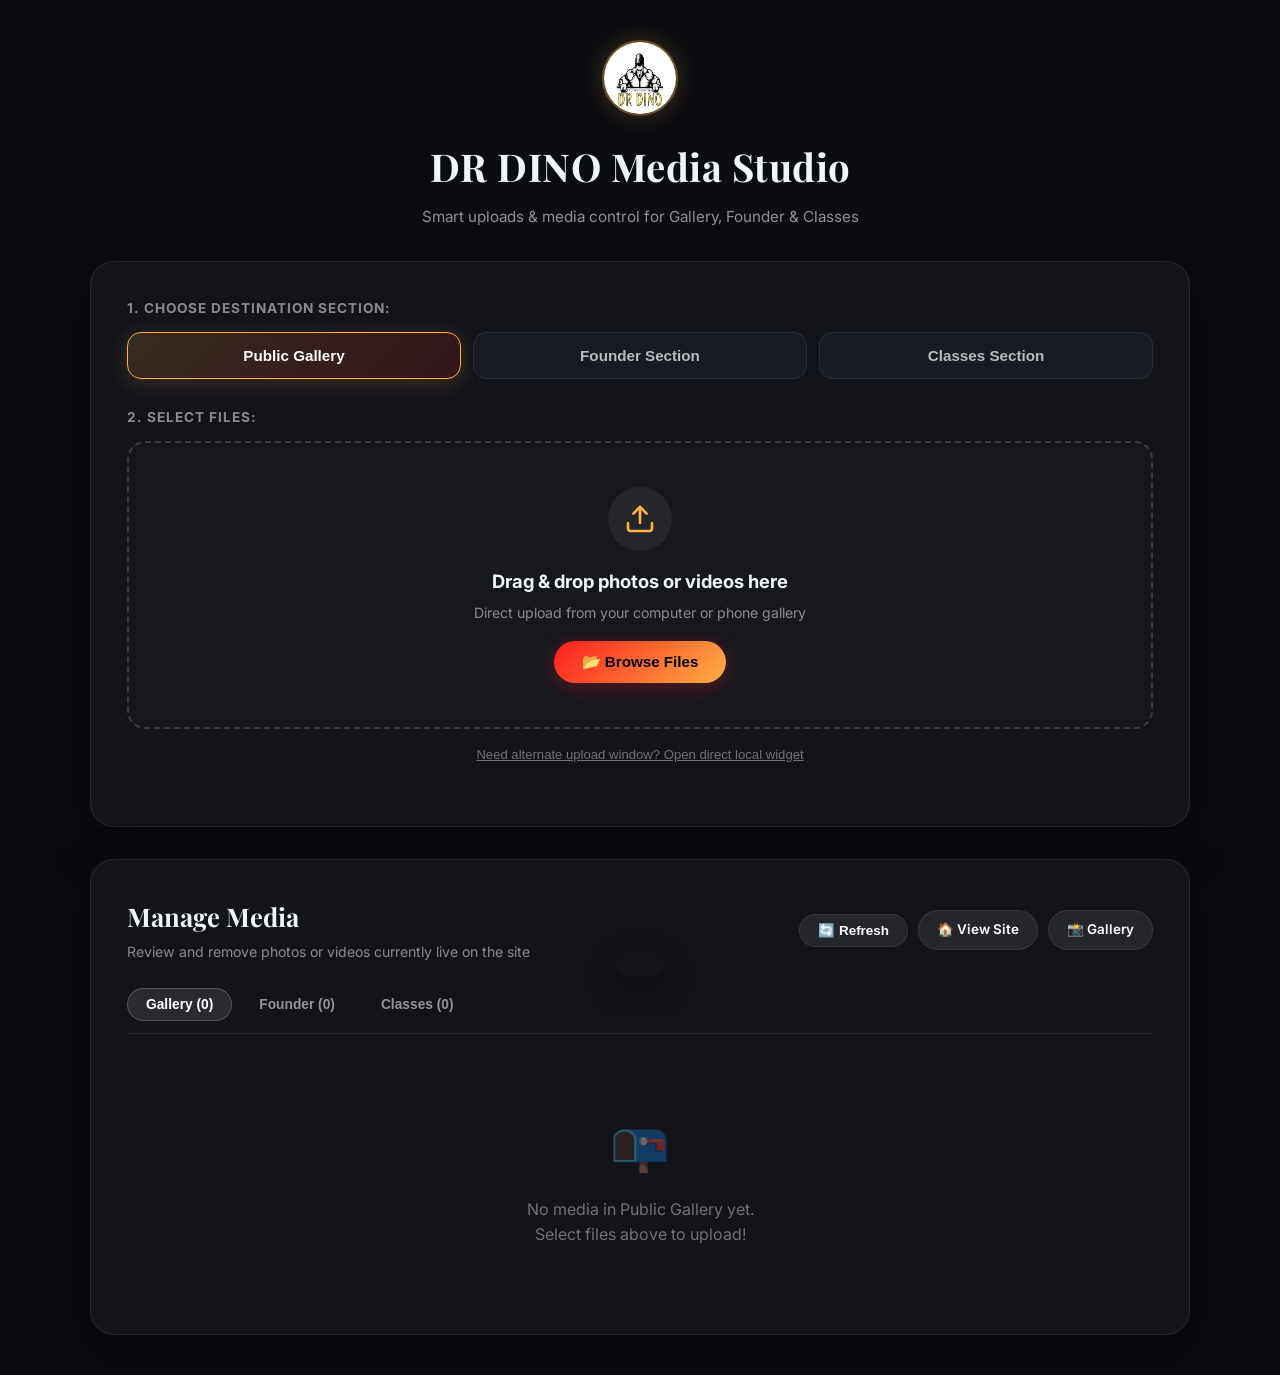
==== commit 742e56f7: "initilize" ====
--- a/admin.html
+++ b/admin.html
@@ -3,7 +3,7 @@
   <head>
     <meta charset="UTF-8" />
     <meta name="viewport" content="width=device-width, initial-scale=1.0" />
-    <title>Admin Upload — DR DINO FITNESS & GYM</title>
+    <title>Admin Media Studio — DR DINO FITNESS & GYM</title>
     <link rel="stylesheet" href="styles.css" />
     <link rel="preconnect" href="https://fonts.googleapis.com" />
     <link rel="preconnect" href="https://fonts.gstatic.com" crossorigin />
@@ -11,182 +11,454 @@
       href="https://fonts.googleapis.com/css2?family=Playfair+Display:wght@400;500;600;700;800;900&family=Inter:wght@300;400;500;600;700;800&display=swap"
       rel="stylesheet"
     />
+    <link rel="icon" href="images/logodr.png" />
     <style>
+      :root {
+        --admin-bg: #0b0c10;
+        --admin-surface: #12141a;
+        --admin-card: #181b24;
+        --admin-border: rgba(255, 255, 255, 0.08);
+        --admin-border-hover: rgba(255, 255, 255, 0.2);
+        --admin-gold: #fcb045;
+        --admin-accent: #00e676;
+      }
+
       body {
-        background: #000;
-        color: #fff;
+        background: var(--admin-bg);
+        color: #f1f5f9;
         font-family: "Inter", sans-serif;
         display: flex;
         flex-direction: column;
         align-items: center;
         justify-content: flex-start;
         min-height: 100vh;
-        text-align: center;
         margin: 0;
         padding: 40px 20px;
-      }
-      .admin-container {
-        background: #111;
-        border: 1px solid rgba(255, 255, 255, 0.1);
-        border-radius: 20px;
-        padding: 40px;
-        max-width: 500px;
-        width: 90%;
-        box-shadow: 0 10px 40px rgba(0, 0, 0, 0.5);
-        margin-bottom: 40px;
-      }
-      .admin-logo {
-        margin-bottom: 20px;
+        box-sizing: border-box;
+      }
+
+      .admin-wrapper {
+        width: 100%;
+        max-width: 1100px;
+        display: flex;
+        flex-direction: column;
+        align-items: center;
+        gap: 32px;
+      }
+
+      /* ===== HEADER ===== */
+      .admin-header {
+        text-align: center;
       }
       .admin-logo img {
-        width: 80px;
+        width: 76px;
+        height: 76px;
         border-radius: 50%;
-      }
-      h1 {
+        border: 2px solid rgba(252, 176, 69, 0.4);
+        box-shadow: 0 0 25px rgba(252, 176, 69, 0.2);
+        margin-bottom: 12px;
+      }
+      .admin-header h1 {
         font-family: "Playfair Display", serif;
-        margin-bottom: 30px;
-      }
-      .upload-btn {
-        background: linear-gradient(135deg, #833ab4, #fd1d1d, #fcb045);
+        font-size: clamp(1.8rem, 4vw, 2.4rem);
+        margin: 0 0 8px;
+        letter-spacing: 0.5px;
+      }
+      .admin-header p {
+        color: rgba(255, 255, 255, 0.55);
+        font-size: 0.95rem;
+        margin: 0;
+      }
+
+      /* ===== UPLOAD CARD ===== */
+      .upload-studio-card {
+        background: var(--admin-surface);
+        border: 1px solid var(--admin-border);
+        border-radius: 24px;
+        padding: 36px;
+        width: 100%;
+        box-sizing: border-box;
+        box-shadow: 0 20px 50px rgba(0, 0, 0, 0.4);
+      }
+
+      /* Section Destination Selector */
+      .destination-label {
+        font-size: 0.85rem;
+        font-weight: 700;
+        text-transform: uppercase;
+        letter-spacing: 1px;
+        color: rgba(255, 255, 255, 0.5);
+        margin-bottom: 12px;
+        text-align: left;
+      }
+      .destination-tabs {
+        display: grid;
+        grid-template-columns: repeat(3, 1fr);
+        gap: 12px;
+        margin-bottom: 28px;
+      }
+      .dest-tab {
+        background: var(--admin-card);
+        border: 1px solid var(--admin-border);
+        color: rgba(255, 255, 255, 0.7);
+        padding: 14px 16px;
+        border-radius: 14px;
+        cursor: pointer;
+        font-weight: 600;
+        font-size: 0.95rem;
+        transition: all 0.25s ease;
+        display: flex;
+        align-items: center;
+        justify-content: center;
+        gap: 8px;
+      }
+      .dest-tab:hover {
+        background: rgba(255, 255, 255, 0.08);
         color: #fff;
+        border-color: var(--admin-border-hover);
+      }
+      .dest-tab.active {
+        background: linear-gradient(
+          135deg,
+          rgba(252, 176, 69, 0.15),
+          rgba(253, 29, 29, 0.15)
+        );
+        border-color: var(--admin-gold);
+        color: #fff;
+        box-shadow: 0 4px 20px rgba(252, 176, 69, 0.2);
+      }
+
+      /* Drag & Drop Upload Zone */
+      .upload-dropzone {
+        border: 2px dashed rgba(255, 255, 255, 0.15);
+        border-radius: 18px;
+        padding: 44px 24px;
+        text-align: center;
+        background: rgba(255, 255, 255, 0.02);
+        cursor: pointer;
+        transition: all 0.3s cubic-bezier(0.4, 0, 0.2, 1);
+        display: flex;
+        flex-direction: column;
+        align-items: center;
+        gap: 16px;
+      }
+      .upload-dropzone:hover,
+      .upload-dropzone.dragover {
+        border-color: var(--admin-gold);
+        background: rgba(252, 176, 69, 0.04);
+        transform: translateY(-2px);
+      }
+      .dropzone-icon {
+        width: 64px;
+        height: 64px;
+        border-radius: 50%;
+        background: rgba(255, 255, 255, 0.06);
+        display: flex;
+        align-items: center;
+        justify-content: center;
+        color: var(--admin-gold);
+      }
+      .dropzone-icon svg {
+        width: 32px;
+        height: 32px;
+      }
+      .dropzone-text h3 {
+        margin: 0 0 6px;
+        font-size: 1.15rem;
+        font-weight: 700;
+      }
+      .dropzone-text p {
+        margin: 0;
+        color: rgba(255, 255, 255, 0.5);
+        font-size: 0.88rem;
+      }
+      .browse-btn {
+        background: linear-gradient(135deg, #fd1d1d, #fcb045);
+        color: #000;
+        font-weight: 700;
         border: none;
-        padding: 15px 30px;
-        font-size: 1.1rem;
-        font-weight: bold;
+        padding: 12px 28px;
+        font-size: 0.95rem;
         border-radius: 50px;
         cursor: pointer;
         transition: all 0.3s;
-      }
-      .upload-btn:hover {
-        transform: translateY(-3px);
-        box-shadow: 0 8px 25px rgba(253, 29, 29, 0.5);
-      }
-      #success-msg {
-        display: none;
-        margin-top: 20px;
+        box-shadow: 0 4px 20px rgba(253, 29, 29, 0.3);
+      }
+      .browse-btn:hover {
+        transform: scale(1.04);
+        box-shadow: 0 6px 25px rgba(252, 176, 69, 0.5);
+      }
+
+      /* Auto-Resizing Badge Notice */
+      .compression-badge {
+        display: inline-flex;
+        align-items: center;
+        gap: 8px;
+        margin-top: 14px;
+        padding: 6px 16px;
+        background: rgba(0, 230, 118, 0.08);
+        border: 1px solid rgba(0, 230, 118, 0.2);
+        border-radius: 50px;
+        font-size: 0.78rem;
         color: #00e676;
-        font-weight: 500;
-      }
-      .gallery-link {
+        font-weight: 600;
+      }
+
+      /* Cloudinary widget fallback button */
+      .widget-fallback-link {
+        margin-top: 18px;
         display: inline-block;
-        margin-top: 20px;
-        color: #fcb045;
+        font-size: 0.82rem;
+        color: rgba(255, 255, 255, 0.4);
+        background: none;
+        border: none;
+        cursor: pointer;
+        text-decoration: underline;
+        transition: color 0.2s;
+      }
+      .widget-fallback-link:hover {
+        color: rgba(255, 255, 255, 0.8);
+      }
+
+      /* ===== UPLOAD PROGRESS QUEUE ===== */
+      .upload-queue {
+        margin-top: 24px;
+        display: flex;
+        flex-direction: column;
+        gap: 12px;
+      }
+      .queue-item {
+        background: var(--admin-card);
+        border: 1px solid var(--admin-border);
+        border-radius: 14px;
+        padding: 14px 18px;
+        display: flex;
+        align-items: center;
+        gap: 16px;
+      }
+      .queue-thumb {
+        width: 48px;
+        height: 48px;
+        border-radius: 8px;
+        object-fit: cover;
+        object-position: top center;
+        background: #000;
+        flex-shrink: 0;
+      }
+      .queue-info {
+        flex: 1;
+        min-width: 0;
+        text-align: left;
+      }
+      .queue-name {
+        font-size: 0.9rem;
+        font-weight: 600;
+        white-space: nowrap;
+        overflow: hidden;
+        text-overflow: ellipsis;
+      }
+      .queue-meta {
+        font-size: 0.78rem;
+        color: rgba(255, 255, 255, 0.5);
+        margin-top: 2px;
+      }
+      .queue-progress-bar {
+        width: 100%;
+        height: 6px;
+        background: rgba(255, 255, 255, 0.1);
+        border-radius: 10px;
+        overflow: hidden;
+        margin-top: 6px;
+      }
+      .queue-progress-fill {
+        height: 100%;
+        background: linear-gradient(90deg, #fd1d1d, #fcb045);
+        width: 0%;
+        transition: width 0.2s ease;
+      }
+      .queue-status {
+        font-size: 0.85rem;
+        font-weight: 600;
+        flex-shrink: 0;
+      }
+
+      /* ===== MEDIA MANAGER SECTION ===== */
+      .media-manager-card {
+        background: var(--admin-surface);
+        border: 1px solid var(--admin-border);
+        border-radius: 24px;
+        padding: 36px;
+        width: 100%;
+        box-sizing: border-box;
+        box-shadow: 0 20px 50px rgba(0, 0, 0, 0.4);
+      }
+      .manager-header {
+        display: flex;
+        justify-content: space-between;
+        align-items: center;
+        margin-bottom: 24px;
+        flex-wrap: wrap;
+        gap: 16px;
+      }
+      .manager-header h2 {
+        font-family: "Playfair Display", serif;
+        font-size: 1.6rem;
+        margin: 0;
+        text-align: left;
+      }
+      .manager-header p {
+        color: rgba(255, 255, 255, 0.5);
+        font-size: 0.88rem;
+        margin: 4px 0 0;
+        text-align: left;
+      }
+      .manager-actions {
+        display: flex;
+        gap: 10px;
+        align-items: center;
+      }
+      .btn-action {
+        background: rgba(255, 255, 255, 0.08);
+        border: 1px solid var(--admin-border);
+        color: #fff;
+        padding: 8px 18px;
+        border-radius: 50px;
+        font-size: 0.84rem;
+        font-weight: 600;
+        cursor: pointer;
+        transition: all 0.2s;
         text-decoration: none;
-        font-weight: bold;
-      }
-      .gallery-link:hover {
-        text-decoration: underline;
-      }
-
-      /* ===== MEDIA MANAGER SECTION ===== */
-      .media-manager {
-        background: #111;
-        border: 1px solid rgba(255, 255, 255, 0.1);
-        border-radius: 20px;
-        padding: 40px;
-        max-width: 1200px;
-        width: 95%;
-        box-shadow: 0 10px 40px rgba(0, 0, 0, 0.5);
-      }
-      .media-manager h2 {
-        font-family: "Playfair Display", serif;
-        font-size: 1.8rem;
-        margin-bottom: 8px;
-      }
-      .media-manager .manager-subtitle {
-        color: rgba(255, 255, 255, 0.5);
-        font-size: 0.9rem;
-        margin-bottom: 30px;
-      }
-
-      /* Grid of media items */
+        display: inline-flex;
+        align-items: center;
+        gap: 6px;
+      }
+      .btn-action:hover {
+        background: rgba(255, 255, 255, 0.15);
+      }
+
+      /* Manager Category Filter */
+      .manager-filter-tabs {
+        display: flex;
+        gap: 8px;
+        margin-bottom: 24px;
+        border-bottom: 1px solid var(--admin-border);
+        padding-bottom: 12px;
+        overflow-x: auto;
+      }
+      .filter-tab {
+        background: transparent;
+        border: 1px solid transparent;
+        color: rgba(255, 255, 255, 0.55);
+        padding: 8px 18px;
+        border-radius: 50px;
+        cursor: pointer;
+        font-weight: 600;
+        font-size: 0.86rem;
+        transition: all 0.2s;
+        white-space: nowrap;
+      }
+      .filter-tab:hover {
+        color: #fff;
+      }
+      .filter-tab.active {
+        background: rgba(255, 255, 255, 0.1);
+        border-color: rgba(255, 255, 255, 0.2);
+        color: #fff;
+      }
+
+      /* Media Grid */
       .media-grid {
         display: grid;
-        grid-template-columns: repeat(auto-fill, minmax(220px, 1fr));
-        gap: 20px;
-        margin-top: 20px;
-      }
-
+        grid-template-columns: repeat(auto-fill, minmax(210px, 1fr));
+        gap: 18px;
+      }
       .media-card {
         position: relative;
-        background: #1a1a1a;
+        background: var(--admin-card);
         border-radius: 14px;
         overflow: hidden;
-        border: 1px solid rgba(255, 255, 255, 0.08);
+        border: 1px solid var(--admin-border);
+        aspect-ratio: 1;
         transition: all 0.3s ease;
-        aspect-ratio: 1;
       }
       .media-card:hover {
-        border-color: rgba(253, 29, 29, 0.4);
-        box-shadow: 0 8px 30px rgba(0, 0, 0, 0.4);
+        border-color: rgba(252, 176, 69, 0.5);
         transform: translateY(-3px);
+        box-shadow: 0 8px 30px rgba(0, 0, 0, 0.5);
       }
       .media-card img,
       .media-card video {
         width: 100%;
         height: 100%;
         object-fit: cover;
+        object-position: top center !important; /* Always prioritizes upper part of image! */
         display: block;
       }
 
-      /* Delete overlay */
-      .media-card .delete-overlay {
+      /* Card Overlay with Delete */
+      .media-card .card-overlay {
         position: absolute;
         inset: 0;
-        background: rgba(0, 0, 0, 0);
+        background: rgba(0, 0, 0, 0.65);
         display: flex;
-        align-items: center;
-        justify-content: center;
-        transition: background 0.3s ease;
-        pointer-events: none;
-      }
-      .media-card:hover .delete-overlay {
+        flex-direction: column;
+        justify-content: space-between;
+        padding: 12px;
+        opacity: 0;
+        transition: opacity 0.25s ease;
+      }
+      .media-card:hover .card-overlay {
+        opacity: 1;
+      }
+      .card-badge {
+        align-self: flex-start;
         background: rgba(0, 0, 0, 0.6);
-        pointer-events: auto;
+        border: 1px solid rgba(255, 255, 255, 0.2);
+        padding: 4px 10px;
+        border-radius: 50px;
+        font-size: 0.72rem;
+        font-weight: 600;
+        color: var(--admin-gold);
       }
       .delete-btn {
-        opacity: 0;
+        align-self: center;
         background: #ff1744;
         color: #fff;
         border: none;
-        padding: 12px 24px;
-        font-size: 0.9rem;
+        padding: 10px 20px;
+        border-radius: 50px;
         font-weight: 700;
-        border-radius: 50px;
+        font-size: 0.85rem;
         cursor: pointer;
-        transition: all 0.3s ease;
-        display: flex;
+        display: inline-flex;
         align-items: center;
-        gap: 8px;
-        box-shadow: 0 4px 20px rgba(255, 23, 68, 0.4);
-      }
-      .media-card:hover .delete-btn {
-        opacity: 1;
+        gap: 6px;
+        box-shadow: 0 4px 15px rgba(255, 23, 68, 0.4);
+        transition: all 0.2s;
       }
       .delete-btn:hover {
         background: #d50000;
         transform: scale(1.05);
-        box-shadow: 0 6px 30px rgba(255, 23, 68, 0.6);
-      }
-      .delete-btn.deleting {
-        background: #555;
-        cursor: not-allowed;
-        box-shadow: none;
-      }
-
-      /* Loading state */
+      }
+
+      /* Empty & Loading */
+      .media-empty,
       .media-loader {
+        grid-column: 1 / -1;
         text-align: center;
-        padding: 40px;
-        color: rgba(255, 255, 255, 0.5);
-        font-size: 1rem;
-      }
-      .media-loader .spinner {
+        padding: 50px 20px;
+        color: rgba(255, 255, 255, 0.4);
+      }
+      .media-empty .icon {
+        font-size: 3rem;
+        margin-bottom: 12px;
+      }
+      .spinner {
         display: inline-block;
         width: 32px;
         height: 32px;
         border: 3px solid rgba(255, 255, 255, 0.15);
-        border-top-color: #fcb045;
+        border-top-color: var(--admin-gold);
         border-radius: 50%;
         animation: spin 0.8s linear infinite;
         margin-bottom: 12px;
@@ -197,50 +469,13 @@
         }
       }
 
-      /* Empty state */
-      .media-empty {
-        text-align: center;
-        padding: 60px 20px;
-        color: rgba(255, 255, 255, 0.4);
-      }
-      .media-empty .empty-icon {
-        font-size: 3rem;
-        margin-bottom: 16px;
-      }
-
-      /* Toast notification */
-      .toast {
-        position: fixed;
-        bottom: 30px;
-        left: 50%;
-        transform: translateX(-50%) translateY(100px);
-        padding: 14px 28px;
-        border-radius: 12px;
-        font-weight: 600;
-        font-size: 0.9rem;
-        z-index: 10000;
-        transition: transform 0.4s cubic-bezier(0.4, 0, 0.2, 1);
-        box-shadow: 0 8px 30px rgba(0, 0, 0, 0.4);
-      }
-      .toast.show {
-        transform: translateX(-50%) translateY(0);
-      }
-      .toast.success {
-        background: #00c853;
-        color: #000;
-      }
-      .toast.error {
-        background: #ff1744;
-        color: #fff;
-      }
-
-      /* Confirm modal */
+      /* Modals & Toast */
       .confirm-modal {
         position: fixed;
         inset: 0;
-        background: rgba(0, 0, 0, 0.8);
+        background: rgba(0, 0, 0, 0.85);
         backdrop-filter: blur(8px);
-        z-index: 9999;
+        z-index: 10000;
         display: none;
         align-items: center;
         justify-content: center;
@@ -249,167 +484,204 @@
         display: flex;
       }
       .confirm-box {
-        background: #1a1a1a;
-        border: 1px solid rgba(255, 255, 255, 0.1);
+        background: #181b24;
+        border: 1px solid var(--admin-border);
         border-radius: 20px;
-        padding: 36px;
+        padding: 32px;
         max-width: 400px;
         width: 90%;
         text-align: center;
-        box-shadow: 0 20px 60px rgba(0, 0, 0, 0.6);
-      }
-      .confirm-box .warn-icon {
-        font-size: 3rem;
-        margin-bottom: 16px;
       }
       .confirm-box h3 {
-        font-family: "Playfair Display", serif;
-        font-size: 1.4rem;
-        margin-bottom: 12px;
+        margin: 0 0 10px;
+        font-size: 1.3rem;
       }
       .confirm-box p {
         color: rgba(255, 255, 255, 0.5);
-        font-size: 0.9rem;
-        margin-bottom: 28px;
-        line-height: 1.6;
+        font-size: 0.88rem;
+        margin-bottom: 24px;
       }
       .confirm-actions {
         display: flex;
         gap: 12px;
         justify-content: center;
       }
-      .confirm-actions button {
-        padding: 12px 28px;
-        border-radius: 50px;
-        font-weight: 700;
-        font-size: 0.9rem;
-        cursor: pointer;
-        transition: all 0.3s;
-        border: none;
-      }
       .btn-cancel {
         background: rgba(255, 255, 255, 0.1);
-        color: #fff;
-      }
-      .btn-cancel:hover {
-        background: rgba(255, 255, 255, 0.2);
-      }
-      .btn-confirm-delete {
-        background: #ff1744;
-        color: #fff;
-        box-shadow: 0 4px 20px rgba(255, 23, 68, 0.3);
-      }
-      .btn-confirm-delete:hover {
-        background: #d50000;
-        box-shadow: 0 6px 30px rgba(255, 23, 68, 0.5);
-      }
-
-      /* Media count badge */
-      .media-count {
-        display: inline-flex;
-        align-items: center;
-        gap: 6px;
-        background: rgba(255, 255, 255, 0.06);
-        border: 1px solid rgba(255, 255, 255, 0.1);
-        padding: 6px 16px;
-        border-radius: 50px;
-        font-size: 0.8rem;
-        color: rgba(255, 255, 255, 0.5);
-        margin-bottom: 20px;
-      }
-
-      /* Refresh button */
-      .refresh-btn {
-        background: rgba(255, 255, 255, 0.08);
-        border: 1px solid rgba(255, 255, 255, 0.15);
+        border: none;
         color: #fff;
         padding: 10px 24px;
         border-radius: 50px;
         font-weight: 600;
-        font-size: 0.85rem;
         cursor: pointer;
-        transition: all 0.3s;
-        display: inline-flex;
-        align-items: center;
-        gap: 8px;
-        margin-bottom: 20px;
-      }
-      .refresh-btn:hover {
-        background: rgba(255, 255, 255, 0.15);
-        border-color: rgba(255, 255, 255, 0.3);
-      }
-
-      @media (max-width: 600px) {
+      }
+      .btn-confirm-delete {
+        background: #ff1744;
+        border: none;
+        color: #fff;
+        padding: 10px 24px;
+        border-radius: 50px;
+        font-weight: 700;
+        cursor: pointer;
+      }
+
+      .toast {
+        position: fixed;
+        bottom: 24px;
+        left: 50%;
+        transform: translateX(-50%) translateY(100px);
+        padding: 12px 24px;
+        border-radius: 12px;
+        font-weight: 600;
+        font-size: 0.9rem;
+        z-index: 10001;
+        transition: transform 0.35s ease;
+        box-shadow: 0 10px 30px rgba(0, 0, 0, 0.5);
+      }
+      .toast.show {
+        transform: translateX(-50%) translateY(0);
+      }
+      .toast.success {
+        background: #00e676;
+        color: #000;
+      }
+      .toast.error {
+        background: #ff1744;
+        color: #fff;
+      }
+
+      @media (max-width: 768px) {
         body {
-          padding: 20px 10px;
+          padding: 20px 12px;
         }
-        .admin-container,
-        .media-manager {
-          padding: 24px 16px;
-          width: 100%;
+        .upload-studio-card,
+        .media-manager-card {
+          padding: 22px 16px;
+          border-radius: 18px;
+        }
+        .destination-tabs {
+          grid-template-columns: 1fr;
+          gap: 8px;
         }
         .media-grid {
           grid-template-columns: repeat(2, 1fr);
           gap: 12px;
         }
-        .confirm-box {
-          padding: 24px 20px;
-        }
       }
     </style>
   </head>
   <body>
-    <!-- Upload Section -->
-    <div class="admin-container">
-      <div class="admin-logo">
-        <img src="images/l1.png" alt="DR DINO FITNESS" />
+    <div class="admin-wrapper">
+      <!-- Header -->
+      <div class="admin-header">
+        <div class="admin-logo">
+          <img src="images/l1.png" alt="DR DINO FITNESS" />
+        </div>
+        <h1>DR DINO Media Studio</h1>
+        <p>
+          Smart uploads &amp; media control for Gallery, Founder &amp; Classes
+        </p>
       </div>
-      <h1>Admin Media Upload</h1>
-      <p style="color: rgba(255, 255, 255, 0.6); margin-bottom: 30px">
-        Upload images and videos directly to the public gallery.
-      </p>
-
-      <button id="upload_widget" class="upload-btn">Upload Media</button>
-
-      <div id="success-msg">✅ Media uploaded successfully!</div>
-
-      <a
-        href="gallery.html"
-        class="gallery-link"
-        id="gallery-link"
-        style="display: none"
-        >View Public Gallery →</a
-      >
-    </div>
-
-    <!-- Media Manager Section -->
-    <div class="media-manager">
-      <h2>📸 Manage Gallery</h2>
-      <p class="manager-subtitle">
-        Click on any photo to delete it from the public gallery.
-      </p>
-
-      <button class="refresh-btn" id="refreshBtn" onclick="loadMedia()">
-        🔄 Refresh Gallery
-      </button>
-      <div class="media-count" id="mediaCount" style="display: none">
-        <span id="countNumber">0</span> media items
+
+      <!-- Upload Section -->
+      <div class="upload-studio-card">
+        <div class="destination-label">1. Choose Destination Section:</div>
+        <div class="destination-tabs">
+          <button class="dest-tab active" data-dest="gallery">
+            Public Gallery
+          </button>
+          <button class="dest-tab" data-dest="founders">Founder Section</button>
+          <button class="dest-tab" data-dest="classes">Classes Section</button>
+        </div>
+
+        <div class="destination-label">2. Select Files:</div>
+        <!-- Hidden Native File Input (Triggers standard OS window or mobile media picker) -->
+        <input
+          type="file"
+          id="nativeFileInput"
+          multiple
+          accept="image/png,image/jpeg,image/webp,video/mp4,video/quicktime,video/webm"
+          style="display: none"
+        />
+
+        <div class="upload-dropzone" id="uploadDropzone">
+          <div class="dropzone-icon">
+            <svg
+              viewBox="0 0 24 24"
+              fill="none"
+              stroke="currentColor"
+              stroke-width="2"
+              stroke-linecap="round"
+              stroke-linejoin="round"
+            >
+              <path d="M21 15v4a2 2 0 0 1-2 2H5a2 2 0 0 1-2-2v-4"></path>
+              <polyline points="17 8 12 3 7 8"></polyline>
+              <line x1="12" y1="3" x2="12" y2="15"></line>
+            </svg>
+          </div>
+          <div class="dropzone-text">
+            <h3>Drag &amp; drop photos or videos here</h3>
+            <p>Direct upload from your computer or phone gallery</p>
+          </div>
+          <button type="button" class="browse-btn" id="browseBtn">
+            📂 Browse Files
+          </button>
+        </div>
+
+        <div style="text-align: center">
+          <button
+            type="button"
+            id="openCloudinaryWidgetBtn"
+            class="widget-fallback-link"
+          >
+            Need alternate upload window? Open direct local widget
+          </button>
+        </div>
+
+        <!-- Progress Queue -->
+        <div class="upload-queue" id="uploadQueue"></div>
       </div>
 
-      <div id="mediaGrid" class="media-grid">
-        <!-- Loaded dynamically -->
+      <!-- Media Manager Section -->
+      <div class="media-manager-card">
+        <div class="manager-header">
+          <div>
+            <h2>Manage Media</h2>
+            <p>Review and remove photos or videos currently live on the site</p>
+          </div>
+          <div class="manager-actions">
+            <button class="btn-action" onclick="loadActiveMedia()">
+              🔄 Refresh
+            </button>
+            <a href="index.html" class="btn-action">🏠 View Site</a>
+            <a href="gallery.html" class="btn-action">📸 Gallery</a>
+          </div>
+        </div>
+
+        <div class="manager-filter-tabs">
+          <button class="filter-tab active" data-filter="gallery">
+             Gallery (<span id="count-gallery">0</span>)
+          </button>
+          <button class="filter-tab" data-filter="founders">
+             Founder (<span id="count-founders">0</span>)
+          </button>
+          <button class="filter-tab" data-filter="classes">
+             Classes (<span id="count-classes">0</span>)
+          </button>
+        </div>
+
+        <div id="mediaGrid" class="media-grid">
+          <!-- Loaded dynamically -->
+        </div>
       </div>
     </div>
 
     <!-- Confirm Delete Modal -->
     <div class="confirm-modal" id="confirmModal">
       <div class="confirm-box">
-        <div class="warn-icon">⚠️</div>
+        <div style="font-size: 2.5rem; margin-bottom: 12px"></div>
         <h3>Delete this media?</h3>
-        <p>
-          This action is permanent. The image will be removed from the gallery
-          and cannot be recovered.
-        </p>
+        <p>This action is permanent and cannot be undone.</p>
         <div class="confirm-actions">
           <button class="btn-cancel" id="cancelDeleteBtn">Cancel</button>
           <button class="btn-confirm-delete" id="confirmDeleteBtn">
@@ -422,151 +694,487 @@
     <!-- Toast Notification -->
     <div class="toast" id="toast"></div>
 
+    <!-- Cloudinary Widget Script (Optional Fallback) -->
     <script
       src="https://upload-widget.cloudinary.com/global/all.js"
       type="text/javascript"
     ></script>
 
-    <script type="text/javascript">
+    <script>
       const CLOUD_NAME = "ddq8m4oec";
-      const TAG = "gym_gallery";
-
-      // === Upload Widget ===
-      var myWidget = cloudinary.createUploadWidget(
-        {
-          cloudName: CLOUD_NAME,
-          uploadPreset: "gym_admin_upload",
+      const UPLOAD_PRESET = "gym_admin_upload";
+
+      const SECTIONS = {
+        gallery: {
+          tag: "gym_gallery",
           folder: "gallery",
-          tags: ["gym_gallery"],
-          multiple: true,
-          resourceType: "auto",
-          clientAllowedFormats: ["png", "jpg", "jpeg", "mp4", "mov", "webm"],
+          label: "Public Gallery",
         },
-        (error, result) => {
-          if (!error && result && result.event === "success") {
-            document.getElementById("success-msg").style.display = "block";
-            document.getElementById("gallery-link").style.display =
-              "inline-block";
-            setTimeout(() => {
-              document.getElementById("success-msg").style.display = "none";
-            }, 5000);
-          }
-          // Refresh gallery when widget closes after upload
-          if (result && result.event === "close") {
-            loadMedia();
-          }
+        founders: {
+          tag: "gym_founders",
+          folder: "founders",
+          label: "Founder Section",
         },
+        classes: {
+          tag: "gym_classes",
+          folder: "classes",
+          label: "Classes Section",
+        },
+      };
+
+      let activeSectionKey = "gallery";
+      let activeFilterKey = "gallery";
+
+      // Destination tab switching
+      document.querySelectorAll(".dest-tab").forEach((tab) => {
+        tab.addEventListener("click", () => {
+          document
+            .querySelectorAll(".dest-tab")
+            .forEach((t) => t.classList.remove("active"));
+          tab.classList.add("active");
+          activeSectionKey = tab.dataset.dest;
+        });
+      });
+
+      // Filter tab switching
+      document.querySelectorAll(".filter-tab").forEach((tab) => {
+        tab.addEventListener("click", () => {
+          document
+            .querySelectorAll(".filter-tab")
+            .forEach((t) => t.classList.remove("active"));
+          tab.classList.add("active");
+          activeFilterKey = tab.dataset.filter;
+          loadActiveMedia();
+        });
+      });
+
+      // Trigger native file picker
+      const fileInput = document.getElementById("nativeFileInput");
+      const browseBtn = document.getElementById("browseBtn");
+      const dropzone = document.getElementById("uploadDropzone");
+
+      browseBtn.addEventListener("click", (e) => {
+        e.stopPropagation();
+        fileInput.click();
+      });
+      dropzone.addEventListener("click", () => fileInput.click());
+
+      // Drag and drop handlers
+      dropzone.addEventListener("dragover", (e) => {
+        e.preventDefault();
+        dropzone.classList.add("dragover");
+      });
+      dropzone.addEventListener("dragleave", () =>
+        dropzone.classList.remove("dragover"),
       );
-
-      document.getElementById("upload_widget").addEventListener(
-        "click",
-        function () {
-          myWidget.open();
-        },
-        false,
-      );
-
-      // === Toast Notification ===
-      function showToast(message, type = "success") {
-        const toast = document.getElementById("toast");
-        toast.textContent = message;
-        toast.className = `toast ${type}`;
-        // force reflow
-        toast.offsetHeight;
-        toast.classList.add("show");
-        setTimeout(() => {
-          toast.classList.remove("show");
-        }, 3000);
-      }
-
-      // === Load Media from Cloudinary ===
-      let allMedia = [];
-
-      async function loadMedia() {
-        const grid = document.getElementById("mediaGrid");
-        const countBadge = document.getElementById("mediaCount");
-        const countNumber = document.getElementById("countNumber");
-
-        grid.innerHTML = `
-        <div class="media-loader" style="grid-column: 1 / -1;">
-          <div class="spinner"></div>
-          <div>Loading gallery media...</div>
-        </div>
-      `;
-
-        try {
-          const listUrl = `https://res.cloudinary.com/${CLOUD_NAME}/image/list/${TAG}.json`;
-          const response = await fetch(listUrl);
-
-          if (!response.ok) throw new Error("Failed to fetch");
-
-          const data = await response.json();
-          allMedia = data.resources || [];
-
-          if (allMedia.length === 0) {
-            grid.innerHTML = `
-            <div class="media-empty" style="grid-column: 1 / -1;">
-              <div class="empty-icon">📭</div>
-              <p>No media in the gallery yet.<br>Upload some photos to get started!</p>
-            </div>
-          `;
-            countBadge.style.display = "none";
+      dropzone.addEventListener("drop", (e) => {
+        e.preventDefault();
+        dropzone.classList.remove("dragover");
+        if (e.dataTransfer.files && e.dataTransfer.files.length > 0) {
+          handleSelectedFiles(Array.from(e.dataTransfer.files));
+        }
+      });
+
+      fileInput.addEventListener("change", () => {
+        if (fileInput.files && fileInput.files.length > 0) {
+          handleSelectedFiles(Array.from(fileInput.files));
+          fileInput.value = "";
+        }
+      });
+
+      // Format bytes
+      function formatSize(bytes) {
+        if (!bytes || bytes === 0) return "0 KB";
+        const k = 1024;
+        const dm = 1;
+        const sizes = ["Bytes", "KB", "MB", "GB"];
+        const i = Math.floor(Math.log(bytes) / Math.log(k));
+        return (
+          parseFloat((bytes / Math.pow(k, i)).toFixed(dm)) + " " + sizes[i]
+        );
+      }
+
+      // ===== CLIENT-SIDE IMAGE COMPRESSION (300-350 KB Target) =====
+      async function compressImageToTarget(file) {
+        return new Promise((resolve) => {
+          // If already under 350KB and not huge dimensions, return as is
+          if (file.size <= 360 * 1024 && !file.type.includes("png")) {
+            resolve({
+              blob: file,
+              originalSize: file.size,
+              compressedSize: file.size,
+            });
             return;
           }
 
-          countNumber.textContent = allMedia.length;
-          countBadge.style.display = "inline-flex";
+          const reader = new FileReader();
+          reader.readAsDataURL(file);
+          reader.onload = (e) => {
+            const img = new Image();
+            img.src = e.target.result;
+            img.onload = () => {
+              // Scale down dimensions if massive
+              const maxDim = 1600;
+              let width = img.width;
+              let height = img.height;
+
+              if (width > maxDim || height > maxDim) {
+                if (width > height) {
+                  height = Math.round((height * maxDim) / width);
+                  width = maxDim;
+                } else {
+                  width = Math.round((width * maxDim) / height);
+                  height = maxDim;
+                }
+              }
+
+              const canvas = document.createElement("canvas");
+              canvas.width = width;
+              canvas.height = height;
+              const ctx = canvas.getContext("2d");
+              ctx.drawImage(img, 0, 0, width, height);
+
+              // Target 300KB - 350KB with dynamic quality stepped search
+              let minQ = 0.55;
+              let maxQ = 0.88;
+              let bestBlob = null;
+
+              function tryQuality(q) {
+                canvas.toBlob(
+                  (blob) => {
+                    if (!blob) {
+                      resolve({
+                        blob: file,
+                        originalSize: file.size,
+                        compressedSize: file.size,
+                      });
+                      return;
+                    }
+
+                    const targetMin = 280 * 1024;
+                    const targetMax = 350 * 1024;
+
+                    if (blob.size <= targetMax || q <= minQ + 0.05) {
+                      bestBlob = blob;
+                      resolve({
+                        blob: bestBlob,
+                        originalSize: file.size,
+                        compressedSize: bestBlob.size,
+                      });
+                    } else {
+                      // Reduce quality to hit target 300-350kb
+                      const nextQ = Math.max(minQ, q - 0.12);
+                      tryQuality(nextQ);
+                    }
+                  },
+                  "image/jpeg",
+                  q,
+                );
+              }
+
+              tryQuality(maxQ);
+            };
+            img.onerror = () =>
+              resolve({
+                blob: file,
+                originalSize: file.size,
+                compressedSize: file.size,
+              });
+          };
+          reader.onerror = () =>
+            resolve({
+              blob: file,
+              originalSize: file.size,
+              compressedSize: file.size,
+            });
+        });
+      }
+
+      // ===== PROCESS AND UPLOAD QUEUE =====
+      const uploadQueue = document.getElementById("uploadQueue");
+
+      async function handleSelectedFiles(files) {
+        const currentSection = SECTIONS[activeSectionKey];
+
+        for (const file of files) {
+          const isVideo = file.type.startsWith("video/");
+          const isImage = file.type.startsWith("image/");
+
+          if (!isVideo && !isImage) {
+            showToast(
+              `Skipped ${file.name}: Only images and videos supported`,
+              "error",
+            );
+            continue;
+          }
+
+          // Check video size constraint (warn if > 10MB)
+          if (isVideo && file.size > 10 * 1024 * 1024) {
+            showToast(
+              `Notice: ${file.name} is ${formatSize(file.size)}. Compressing & uploading with web profile...`,
+              "info",
+            );
+          }
+
+          // Create Queue Item Element
+          const queueItem = document.createElement("div");
+          queueItem.className = "queue-item";
+
+          const previewThumb = document.createElement(isVideo ? "div" : "img");
+          previewThumb.className = "queue-thumb";
+          if (!isVideo) {
+            previewThumb.src = URL.createObjectURL(file);
+          } else {
+            previewThumb.style.display = "flex";
+            previewThumb.style.alignItems = "center";
+            previewThumb.style.justifyContent = "center";
+            previewThumb.textContent = "🎬";
+            previewThumb.style.fontSize = "1.5rem";
+          }
+
+          queueItem.innerHTML = `
+            <div class="queue-info">
+              <div class="queue-name">${file.name} → [${currentSection.label}]</div>
+              <div class="queue-meta" id="meta-${file.name.replace(/[^a-zA-Z0-9]/g, "")}">Optimizing file...</div>
+              <div class="queue-progress-bar">
+                <div class="queue-progress-fill" style="width: 5%"></div>
+              </div>
+            </div>
+            <div class="queue-status">⏳ Processing</div>
+          `;
+          queueItem.prepend(previewThumb);
+          uploadQueue.prepend(queueItem);
+
+          const metaEl = queueItem.querySelector(".queue-meta");
+          const fillEl = queueItem.querySelector(".queue-progress-fill");
+          const statusEl = queueItem.querySelector(".queue-status");
+
+          let uploadFile = file;
+          let compressedInfo = "";
+
+          if (isImage) {
+            metaEl.textContent = `Auto-resizing ${formatSize(file.size)} to 300-350KB...`;
+            const comp = await compressImageToTarget(file);
+            uploadFile = comp.blob;
+            const savings = Math.max(
+              0,
+              Math.round((1 - comp.compressedSize / comp.originalSize) * 100),
+            );
+            compressedInfo = `${formatSize(comp.originalSize)} ➔ ${formatSize(comp.compressedSize)} (${savings}% reduced)`;
+            metaEl.textContent = `Compressed: ${compressedInfo}`;
+          } else {
+            metaEl.textContent = `Video size: ${formatSize(file.size)}`;
+          }
+
+          // Direct Upload to Cloudinary using XMLHttpRequest for exact progress tracking
+          await new Promise((resolve) => {
+            const xhr = new XMLHttpRequest();
+            const formData = new FormData();
+            formData.append("file", uploadFile, file.name);
+            formData.append("upload_preset", UPLOAD_PRESET);
+            formData.append("folder", currentSection.folder);
+            formData.append("tags", currentSection.tag);
+
+            xhr.open(
+              "POST",
+              `https://api.cloudinary.com/v1_1/${CLOUD_NAME}/auto/upload`,
+            );
+
+            xhr.upload.onprogress = (event) => {
+              if (event.lengthComputable) {
+                const percent = Math.round((event.loaded / event.total) * 95);
+                fillEl.style.width = `${percent}%`;
+                statusEl.textContent = `⬆️ ${percent}%`;
+              }
+            };
+
+            xhr.onload = () => {
+              if (xhr.status >= 200 && xhr.status < 300) {
+                fillEl.style.width = "100%";
+                statusEl.textContent = "✅ Done";
+                statusEl.style.color = "#00e676";
+                metaEl.textContent = `Uploaded to ${currentSection.label} ${compressedInfo ? "(" + compressedInfo + ")" : ""}`;
+                showToast(`✅ Uploaded to ${currentSection.label}!`, "success");
+                resolve();
+              } else {
+                fillEl.style.background = "#ff1744";
+                statusEl.textContent = "❌ Failed";
+                statusEl.style.color = "#ff1744";
+                showToast(`Upload failed for ${file.name}`, "error");
+                resolve();
+              }
+            };
+
+            xhr.onerror = () => {
+              fillEl.style.background = "#ff1744";
+              statusEl.textContent = "❌ Error";
+              statusEl.style.color = "#ff1744";
+              showToast(`Network error for ${file.name}`, "error");
+              resolve();
+            };
+
+            xhr.send(formData);
+          });
+        }
+
+        // Refresh grid after uploads complete
+        setTimeout(loadActiveMedia, 1000);
+      }
+
+      // ===== CLOUDINARY WIDGET FALLBACK (Local sources only, clean UI) =====
+      document
+        .getElementById("openCloudinaryWidgetBtn")
+        .addEventListener("click", () => {
+          const currentSection = SECTIONS[activeSectionKey];
+          const widget = cloudinary.createUploadWidget(
+            {
+              cloudName: CLOUD_NAME,
+              uploadPreset: UPLOAD_PRESET,
+              folder: currentSection.folder,
+              tags: [currentSection.tag],
+              multiple: true,
+              sources: ["local", "camera"], // Removes third party cloud clutter!
+              clientAllowedFormats: [
+                "png",
+                "jpg",
+                "jpeg",
+                "webp",
+                "mp4",
+                "mov",
+                "webm",
+              ],
+              maxImageWidth: 1600,
+              maxImageHeight: 1600,
+            },
+            (error, result) => {
+              if (!error && result && result.event === "success") {
+                showToast(`✅ Uploaded to ${currentSection.label}!`, "success");
+              }
+              if (result && result.event === "close") {
+                loadActiveMedia();
+              }
+            },
+          );
+          widget.open();
+        });
+
+      // ===== LOAD MEDIA FOR ACTIVE FILTER TAB =====
+      async function loadActiveMedia() {
+        const grid = document.getElementById("mediaGrid");
+        const currentSection = SECTIONS[activeFilterKey];
+
+        grid.innerHTML = `
+          <div class="media-loader">
+            <div class="spinner"></div>
+            <div>Loading ${currentSection.label} media...</div>
+          </div>
+        `;
+
+        // Update counts for all 3 categories in background
+        updateAllCounts();
+
+        try {
+          const listUrl = `https://res.cloudinary.com/${CLOUD_NAME}/image/list/${currentSection.tag}.json`;
+          const videoListUrl = `https://res.cloudinary.com/${CLOUD_NAME}/video/list/${currentSection.tag}.json`;
+
+          let images = [];
+          let videos = [];
+
+          try {
+            const imgRes = await fetch(listUrl);
+            if (imgRes.ok) {
+              const data = await imgRes.json();
+              images = data.resources || [];
+            }
+          } catch (_) {}
+
+          try {
+            const vidRes = await fetch(videoListUrl);
+            if (vidRes.ok) {
+              const data = await vidRes.json();
+              videos = data.resources || [];
+            }
+          } catch (_) {}
+
+          let all = [...images, ...videos];
+          all.sort((a, b) => new Date(b.created_at) - new Date(a.created_at));
+
+          if (all.length === 0) {
+            grid.innerHTML = `
+              <div class="media-empty">
+                <div class="icon">📭</div>
+                <p>No media in ${currentSection.label} yet.<br>Select files above to upload!</p>
+              </div>
+            `;
+            return;
+          }
 
           grid.innerHTML = "";
 
-          allMedia.forEach((resource) => {
+          all.forEach((resource) => {
             const card = document.createElement("div");
             card.className = "media-card";
             card.dataset.publicId = resource.public_id;
 
-            const isVideo =
-              resource.format === "mp4" ||
-              resource.format === "mov" ||
-              resource.format === "webm";
+            const isVideo = ["mp4", "mov", "webm"].includes(resource.format);
             const resourceType = isVideo ? "video" : "image";
             card.dataset.resourceType = resourceType;
 
             if (isVideo) {
-              const videoUrl = `https://res.cloudinary.com/${CLOUD_NAME}/video/upload/vc_auto,sp_auto/v${resource.version}/${resource.public_id}.${resource.format}`;
+              const videoUrl = `https://res.cloudinary.com/${CLOUD_NAME}/video/upload/vc_auto,q_auto:eco,w_500/v${resource.version}/${resource.public_id}.${resource.format}`;
               card.innerHTML = `
-              <video src="${videoUrl}" muted loop playsinline></video>
-              <div class="delete-overlay">
-                <button class="delete-btn" onclick="confirmDelete('${resource.public_id}', '${resourceType}', this)">
-                  🗑️ Delete
-                </button>
-              </div>
-            `;
+                <video src="${videoUrl}" muted loop playsinline></video>
+                <div class="card-overlay">
+                  <span class="card-badge">🎬 Video</span>
+                  <button class="delete-btn" onclick="confirmDelete('${resource.public_id}', '${resourceType}', this)">
+                    🗑️ Delete
+                  </button>
+                </div>
+              `;
             } else {
-              const imgUrl = `https://res.cloudinary.com/${CLOUD_NAME}/image/upload/f_auto,q_auto,w_400/v${resource.version}/${resource.public_id}.${resource.format}`;
+              // f_auto,q_auto:eco for fast crisp preview with top center alignment
+              const imgUrl = `https://res.cloudinary.com/${CLOUD_NAME}/image/upload/f_auto,q_auto:eco,w_500/v${resource.version}/${resource.public_id}.${resource.format}`;
               card.innerHTML = `
-              <img src="${imgUrl}" alt="Gallery media" loading="lazy">
-              <div class="delete-overlay">
-                <button class="delete-btn" onclick="confirmDelete('${resource.public_id}', '${resourceType}', this)">
-                  🗑️ Delete
-                </button>
-              </div>
-            `;
+                <img src="${imgUrl}" alt="${currentSection.label} photo" loading="lazy">
+                <div class="card-overlay">
+                  <span class="card-badge">📸 ${currentSection.label}</span>
+                  <button class="delete-btn" onclick="confirmDelete('${resource.public_id}', '${resourceType}', this)">
+                    🗑️ Delete
+                  </button>
+                </div>
+              `;
             }
-
             grid.appendChild(card);
           });
-        } catch (error) {
-          console.error("Error loading media:", error);
+        } catch (err) {
+          console.error(err);
           grid.innerHTML = `
-          <div class="media-empty" style="grid-column: 1 / -1;">
-            <div class="empty-icon">⚠️</div>
-            <p>Unable to load gallery media.<br>Please check your connection and try again.</p>
-          </div>
-        `;
+            <div class="media-empty">
+              <div class="icon">⚠️</div>
+              <p>Failed to load ${currentSection.label} media.</p>
+            </div>
+          `;
         }
       }
 
-      // === Delete Confirmation ===
+      async function updateAllCounts() {
+        for (const [key, sec] of Object.entries(SECTIONS)) {
+          try {
+            const imgRes = await fetch(
+              `https://res.cloudinary.com/${CLOUD_NAME}/image/list/${sec.tag}.json`,
+            );
+            let count = 0;
+            if (imgRes.ok) {
+              const d = await imgRes.json();
+              count += (d.resources || []).length;
+            }
+            const countEl = document.getElementById(`count-${key}`);
+            if (countEl) countEl.textContent = count;
+          } catch (_) {}
+        }
+      }
+
+      // ===== DELETE FUNCTIONALITY =====
       let pendingDelete = {
         publicId: null,
         resourceType: null,
@@ -589,31 +1197,16 @@
           };
         });
 
-      // Close modal on background click
-      document.getElementById("confirmModal").addEventListener("click", (e) => {
-        if (e.target === document.getElementById("confirmModal")) {
-          document.getElementById("confirmModal").classList.remove("active");
-          pendingDelete = {
-            publicId: null,
-            resourceType: null,
-            buttonEl: null,
-          };
-        }
-      });
-
       document
         .getElementById("confirmDeleteBtn")
         .addEventListener("click", async () => {
           const { publicId, resourceType, buttonEl } = pendingDelete;
           if (!publicId) return;
 
-          // Close modal
           document.getElementById("confirmModal").classList.remove("active");
 
-          // Update button state
           if (buttonEl) {
             buttonEl.textContent = "Deleting...";
-            buttonEl.classList.add("deleting");
             buttonEl.disabled = true;
           }
 
@@ -630,45 +1223,27 @@
             const result = await response.json();
 
             if (response.ok && result.success) {
-              // Remove card with animation
               const card = buttonEl.closest(".media-card");
-              card.style.transition = "all 0.4s ease";
+              card.style.transition = "all 0.3s ease";
               card.style.transform = "scale(0.8)";
               card.style.opacity = "0";
-
               setTimeout(() => {
                 card.remove();
-                // Update count
-                const remaining =
-                  document.querySelectorAll(".media-card").length;
-                const countNumber = document.getElementById("countNumber");
-                countNumber.textContent = remaining;
-                if (remaining === 0) {
-                  document.getElementById("mediaCount").style.display = "none";
-                  document.getElementById("mediaGrid").innerHTML = `
-                <div class="media-empty" style="grid-column: 1 / -1;">
-                  <div class="empty-icon">📭</div>
-                  <p>No media in the gallery yet.<br>Upload some photos to get started!</p>
-                </div>
-              `;
-                }
-              }, 400);
-
+                updateAllCounts();
+              }, 300);
               showToast("✅ Media deleted successfully!", "success");
             } else {
               showToast(`❌ ${result.error || "Delete failed"}`, "error");
               if (buttonEl) {
                 buttonEl.textContent = "🗑️ Delete";
-                buttonEl.classList.remove("deleting");
                 buttonEl.disabled = false;
               }
             }
-          } catch (error) {
-            console.error("Delete error:", error);
-            showToast("❌ Network error. Please try again.", "error");
+          } catch (err) {
+            console.error(err);
+            showToast("❌ Network error. Delete failed.", "error");
             if (buttonEl) {
               buttonEl.textContent = "🗑️ Delete";
-              buttonEl.classList.remove("deleting");
               buttonEl.disabled = false;
             }
           }
@@ -680,8 +1255,17 @@
           };
         });
 
-      // Load media on page load
-      document.addEventListener("DOMContentLoaded", loadMedia);
+      // ===== TOAST =====
+      function showToast(message, type = "success") {
+        const toast = document.getElementById("toast");
+        toast.textContent = message;
+        toast.className = `toast ${type}`;
+        toast.offsetHeight;
+        toast.classList.add("show");
+        setTimeout(() => toast.classList.remove("show"), 3500);
+      }
+
+      document.addEventListener("DOMContentLoaded", loadActiveMedia);
     </script>
   </body>
 </html>
--- a/styles.css
+++ b/styles.css
@@ -68,7 +68,7 @@
 }
 
 body {
-  font-family: 'Inter', sans-serif;
+  font-family: "Inter", sans-serif;
   background: var(--bg-primary);
   color: var(--text-primary);
   overflow-x: hidden;
@@ -160,7 +160,9 @@
   display: flex;
   align-items: center;
   justify-content: center;
-  transition: opacity 0.8s, visibility 0.8s;
+  transition:
+    opacity 0.8s,
+    visibility 0.8s;
 }
 
 .preloader.hidden {
@@ -176,7 +178,7 @@
 }
 
 .preloader-text {
-  font-family: 'Playfair Display', serif;
+  font-family: "Playfair Display", serif;
   font-size: 2rem;
   font-weight: 700;
   color: var(--gold);
@@ -252,7 +254,7 @@
 }
 
 .logo-text {
-  font-family: 'Playfair Display', serif;
+  font-family: "Playfair Display", serif;
   font-size: 1.6rem;
   font-weight: 700;
   color: #000000;
@@ -281,7 +283,7 @@
 }
 
 .nav-links a::after {
-  content: '';
+  content: "";
   position: absolute;
   bottom: -4px;
   left: 0;
@@ -355,13 +357,13 @@
   position: absolute;
   inset: -10px;
   /* Slight overflow to hide blur edges */
-  background: url('images/intro.png') top center/cover no-repeat;
+  background: url("images/intro.png") top center/cover no-repeat;
   filter: blur(1px);
   z-index: 0;
 }
 
 .hero::after {
-  content: '';
+  content: "";
   position: absolute;
   inset: 0;
   background: rgba(0, 0, 0, 0.6);
@@ -405,7 +407,6 @@
 }
 
 @keyframes pulse {
-
   0%,
   100% {
     opacity: 1;
@@ -417,7 +418,7 @@
 }
 
 .hero h1 {
-  font-family: 'Playfair Display', serif;
+  font-family: "Playfair Display", serif;
   font-size: clamp(3rem, 5.5vw, 5.5rem);
   font-weight: 800;
   line-height: 1.1;
@@ -436,7 +437,7 @@
 }
 
 .hero-tagline {
-  font-family: 'Playfair Display', serif;
+  font-family: "Playfair Display", serif;
   font-size: clamp(1.35rem, 5vw, 2.8rem);
   font-weight: 700;
   color: #ffffff;
@@ -576,7 +577,7 @@
 }
 
 .float-card-1 .stat-num {
-  font-family: 'Playfair Display', serif;
+  font-family: "Playfair Display", serif;
   font-size: 2.2rem;
   font-weight: 800;
   color: var(--text-primary);
@@ -635,7 +636,6 @@
 }
 
 @keyframes float {
-
   0%,
   100% {
     transform: translateY(0);
@@ -683,7 +683,7 @@
 }
 
 .hero-stat .num {
-  font-family: 'Playfair Display', serif;
+  font-family: "Playfair Display", serif;
   font-size: 2rem;
   font-weight: 800;
   color: var(--text-primary);
@@ -720,7 +720,7 @@
 }
 
 .section-title {
-  font-family: 'Playfair Display', serif;
+  font-family: "Playfair Display", serif;
   font-size: clamp(2.2rem, 4vw, 3.4rem);
   font-weight: 800;
   color: var(--text-primary);
@@ -858,7 +858,7 @@
   width: 100%;
   height: 100%;
   object-fit: cover;
-  object-position: center 25%;
+  object-position: top center !important;
   border-radius: 1.5rem;
   box-shadow: 0 10px 30px rgba(0, 0, 0, 0.2);
   border: 2px solid rgba(0, 0, 0, 0.12);
@@ -877,14 +877,18 @@
   z-index: 2;
   opacity: 1;
   pointer-events: auto;
-  transform: translateX(calc(-1 * var(--founders-gap, 60px))) translateY(calc(-1 * var(--founders-stick-up, 48px))) scale(0.85) rotateY(15deg);
+  transform: translateX(calc(-1 * var(--founders-gap, 60px)))
+    translateY(calc(-1 * var(--founders-stick-up, 48px))) scale(0.85)
+    rotateY(15deg);
 }
 
 .founders-carousel-img.is-right {
   z-index: 2;
   opacity: 1;
   pointer-events: auto;
-  transform: translateX(var(--founders-gap, 60px)) translateY(calc(-1 * var(--founders-stick-up, 48px))) scale(0.85) rotateY(-15deg);
+  transform: translateX(var(--founders-gap, 60px))
+    translateY(calc(-1 * var(--founders-stick-up, 48px))) scale(0.85)
+    rotateY(-15deg);
 }
 
 .founders-carousel-img.is-hidden {
@@ -909,7 +913,7 @@
 }
 
 .founders-name {
-  font-family: 'Playfair Display', serif;
+  font-family: "Playfair Display", serif;
   font-weight: 700;
   font-size: clamp(1.35rem, 3vw, 1.5rem);
   color: #000;
@@ -963,7 +967,9 @@
   border: none;
   background: #141414;
   color: #f1f1f7;
-  transition: background-color 0.3s, transform 0.2s;
+  transition:
+    background-color 0.3s,
+    transform 0.2s;
 }
 
 .founders-arrow-btn:hover {
@@ -1004,7 +1010,7 @@
 
   .founders-carousel-img {
     object-fit: cover;
-    object-position: center 15%;
+    object-position: top center !important;
     border-radius: 1.25rem;
   }
 
@@ -1072,7 +1078,7 @@
   width: 100%;
   height: 360px;
   object-fit: cover;
-  object-position: center 25%;
+  object-position: top center !important;
   display: block;
   opacity: 0;
   transition: opacity 1.2s ease-in-out;
@@ -1099,7 +1105,7 @@
 }
 
 .about-float-badge .yr {
-  font-family: 'Playfair Display', serif;
+  font-family: "Playfair Display", serif;
   font-size: 1.8rem;
   font-weight: 800;
   color: #000000;
@@ -1245,7 +1251,6 @@
 }
 
 @keyframes infraSlide {
-
   0%,
   25% {
     transform: translateX(0);
@@ -1303,7 +1308,7 @@
 }
 
 .infra-heading {
-  font-family: 'Playfair Display', serif;
+  font-family: "Playfair Display", serif;
   font-size: clamp(2rem, 4vw, 3.2rem);
   font-weight: 700;
   color: #ffffff;
@@ -1359,21 +1364,32 @@
   border-radius: var(--radius-md);
   text-decoration: none;
   color: #ffffff;
-  transition: transform 0.4s cubic-bezier(0.4, 0, 0.2, 1), box-shadow 0.4s ease, border-color 0.4s ease;
-  box-shadow: 0 8px 32px rgba(255, 120, 0, 0.08), 0 0 0 0 rgba(255, 150, 50, 0);
+  transition:
+    transform 0.4s cubic-bezier(0.4, 0, 0.2, 1),
+    box-shadow 0.4s ease,
+    border-color 0.4s ease;
+  box-shadow:
+    0 8px 32px rgba(255, 120, 0, 0.08),
+    0 0 0 0 rgba(255, 150, 50, 0);
   position: relative;
   overflow: hidden;
 }
 
 /* Animated shimmer sweep */
 .gallery-gateway-card::before {
-  content: '';
+  content: "";
   position: absolute;
   top: 0;
   left: -100%;
   width: 100%;
   height: 100%;
-  background: linear-gradient(90deg, transparent, rgba(255, 180, 50, 0.06), rgba(255, 120, 0, 0.08), transparent);
+  background: linear-gradient(
+    90deg,
+    transparent,
+    rgba(255, 180, 50, 0.06),
+    rgba(255, 120, 0, 0.08),
+    transparent
+  );
   transition: left 0.6s ease;
   z-index: 0;
 }
@@ -1384,11 +1400,16 @@
 
 /* Subtle warm ambient glow behind card */
 .gallery-gateway-card::after {
-  content: '';
+  content: "";
   position: absolute;
   inset: -2px;
   border-radius: inherit;
-  background: linear-gradient(135deg, rgba(255, 120, 0, 0.15), rgba(255, 200, 50, 0.1), rgba(255, 80, 80, 0.1));
+  background: linear-gradient(
+    135deg,
+    rgba(255, 120, 0, 0.15),
+    rgba(255, 200, 50, 0.1),
+    rgba(255, 80, 80, 0.1)
+  );
   z-index: -1;
   opacity: 0;
   transition: opacity 0.4s ease;
@@ -1401,7 +1422,9 @@
 .gallery-gateway-card:hover {
   transform: translateY(-4px);
   border-color: rgba(255, 150, 50, 0.5);
-  box-shadow: 0 20px 50px rgba(255, 120, 0, 0.15), 0 0 30px rgba(255, 150, 50, 0.08);
+  box-shadow:
+    0 20px 50px rgba(255, 120, 0, 0.15),
+    0 0 30px rgba(255, 150, 50, 0.08);
 }
 
 .gallery-gateway-icon {
@@ -1409,7 +1432,11 @@
   width: 3.25rem;
   height: 3.25rem;
   border-radius: 14px;
-  background: linear-gradient(135deg, rgba(255, 120, 0, 0.2), rgba(255, 200, 50, 0.15));
+  background: linear-gradient(
+    135deg,
+    rgba(255, 120, 0, 0.2),
+    rgba(255, 200, 50, 0.15)
+  );
   border: 1px solid rgba(255, 150, 50, 0.25);
   display: flex;
   align-items: center;
@@ -1418,7 +1445,9 @@
   position: relative;
   z-index: 1;
   box-shadow: 0 4px 16px rgba(255, 140, 0, 0.15);
-  transition: box-shadow 0.3s ease, transform 0.3s ease;
+  transition:
+    box-shadow 0.3s ease,
+    transform 0.3s ease;
 }
 
 .gallery-gateway-card:hover .gallery-gateway-icon {
@@ -1448,7 +1477,7 @@
 }
 
 .gallery-gateway-title {
-  font-family: 'Playfair Display', serif;
+  font-family: "Playfair Display", serif;
   font-size: clamp(1.25rem, 3.5vw, 1.65rem);
   font-weight: 700;
   color: #ffffff;
@@ -1549,7 +1578,7 @@
 }
 
 .classes-title {
-  font-family: 'Playfair Display', serif;
+  font-family: "Playfair Display", serif;
   font-size: clamp(2.4rem, 4.5vw, 3.8rem);
   font-weight: 900;
   color: #000000;
@@ -1588,7 +1617,7 @@
 }
 
 .classes-label {
-  font-family: 'Inter', sans-serif;
+  font-family: "Inter", sans-serif;
   font-size: 1.5rem;
   font-weight: 800;
   color: #000000;
@@ -1597,7 +1626,7 @@
 }
 
 .classes-desc {
-  font-family: 'Inter', sans-serif;
+  font-family: "Inter", sans-serif;
   font-size: 0.95rem;
   color: #333333;
   line-height: 1.6;
@@ -1615,6 +1644,7 @@
   width: 100%;
   height: 100%;
   object-fit: cover;
+  object-position: top center !important;
   display: block;
   transition: transform 0.5s ease;
 }
@@ -1641,7 +1671,7 @@
   padding: 16px 52px;
   background: #000000;
   color: #ffffff;
-  font-family: 'Inter', sans-serif;
+  font-family: "Inter", sans-serif;
   font-weight: 800;
   font-size: 1.05rem;
   text-transform: uppercase;
@@ -1667,7 +1697,9 @@
   display: none;
   align-items: center;
   justify-content: center;
-  padding: max(16px, env(safe-area-inset-top)) max(16px, env(safe-area-inset-right)) max(16px, env(safe-area-inset-bottom)) max(16px, env(safe-area-inset-left));
+  padding: max(16px, env(safe-area-inset-top))
+    max(16px, env(safe-area-inset-right)) max(16px, env(safe-area-inset-bottom))
+    max(16px, env(safe-area-inset-left));
 }
 
 .schedule-modal.active {
@@ -1732,7 +1764,7 @@
 }
 
 .achievers::before {
-  content: '';
+  content: "";
   position: absolute;
   top: -100px;
   right: -100px;
@@ -1743,7 +1775,7 @@
 }
 
 .achievers::after {
-  content: '';
+  content: "";
   position: absolute;
   bottom: -150px;
   left: -150px;
@@ -1820,7 +1852,7 @@
 }
 
 .achiever-card h3 {
-  font-family: 'Playfair Display', serif;
+  font-family: "Playfair Display", serif;
   font-size: 1.25rem;
   font-weight: 700;
   margin-bottom: 6px;
@@ -1878,7 +1910,7 @@
   padding: 14px 36px;
   background: #ffffff;
   color: #000000;
-  font-family: 'Inter', sans-serif;
+  font-family: "Inter", sans-serif;
   font-weight: 700;
   font-size: 1rem;
   text-decoration: none;
@@ -1918,7 +1950,9 @@
   height: 100%;
   border-radius: 1rem;
   background: #0d0d0d;
-  box-shadow: 0 12px 40px rgba(0, 0, 0, 0.5), 0 0 0 1px rgba(255, 255, 255, 0.06);
+  box-shadow:
+    0 12px 40px rgba(0, 0, 0, 0.5),
+    0 0 0 1px rgba(255, 255, 255, 0.06);
   overflow: hidden;
   cursor: grab;
   touch-action: pan-y;
@@ -1967,11 +2001,15 @@
 }
 
 .review-card--exiting-left {
-  transition: transform 0.28s ease-out, opacity 0.28s ease-out;
+  transition:
+    transform 0.28s ease-out,
+    opacity 0.28s ease-out;
 }
 
 .review-card--exiting-right {
-  transition: transform 0.28s ease-out, opacity 0.28s ease-out;
+  transition:
+    transform 0.28s ease-out,
+    opacity 0.28s ease-out;
 }
 
 .review-card-arrows {
@@ -2001,7 +2039,10 @@
   justify-content: center;
   box-shadow: 0 2px 12px rgba(0, 0, 0, 0.2);
   border: 1px solid rgba(0, 0, 0, 0.1);
-  transition: color 0.2s ease, background 0.2s ease, transform 0.2s ease;
+  transition:
+    color 0.2s ease,
+    background 0.2s ease,
+    transform 0.2s ease;
 }
 
 .review-card-arrow:hover {
@@ -2044,7 +2085,9 @@
   border-radius: 50%;
   background: rgba(0, 0, 0, 0.25);
   cursor: pointer;
-  transition: background 0.3s ease, transform 0.3s ease;
+  transition:
+    background 0.3s ease,
+    transform 0.3s ease;
 }
 
 .review-carousel-dot.active {
@@ -2200,7 +2243,7 @@
 }
 
 .instagram-page-header .section-title {
-  font-family: 'Playfair Display', serif;
+  font-family: "Playfair Display", serif;
   font-size: 3rem;
   font-weight: 800;
   margin-bottom: 16px;
@@ -2231,7 +2274,9 @@
   text-decoration: none;
   border-radius: 50px;
   letter-spacing: 0.5px;
-  transition: transform 0.3s, box-shadow 0.3s;
+  transition:
+    transform 0.3s,
+    box-shadow 0.3s;
   box-shadow: 0 4px 20px rgba(131, 58, 180, 0.4);
 }
 
@@ -2298,10 +2343,19 @@
 }
 
 @keyframes contactBlobFloat {
-  0%, 100% { transform: translate(0, 0) scale(1); }
-  25%      { transform: translate(30px, -40px) scale(1.05); }
-  50%      { transform: translate(-20px, 20px) scale(0.95); }
-  75%      { transform: translate(15px, 30px) scale(1.02); }
+  0%,
+  100% {
+    transform: translate(0, 0) scale(1);
+  }
+  25% {
+    transform: translate(30px, -40px) scale(1.05);
+  }
+  50% {
+    transform: translate(-20px, 20px) scale(0.95);
+  }
+  75% {
+    transform: translate(15px, 30px) scale(1.02);
+  }
 }
 
 /* Inner layout grid */
@@ -2327,10 +2381,10 @@
   display: inline-flex;
   align-items: center;
   gap: 8px;
-  background: rgba(0,0,0,0.05);
+  background: rgba(0, 0, 0, 0.05);
   backdrop-filter: blur(12px);
   -webkit-backdrop-filter: blur(12px);
-  border: 1px solid rgba(0,0,0,0.1);
+  border: 1px solid rgba(0, 0, 0, 0.1);
   color: #09090b;
   padding: 8px 22px;
   border-radius: 48px;
@@ -2342,7 +2396,7 @@
 }
 
 .contact-v2-headline {
-  font-family: 'Playfair Display', serif;
+  font-family: "Playfair Display", serif;
   font-size: clamp(2.8rem, 5vw, 4.2rem);
   font-weight: 900;
   color: #09090b;
@@ -2368,10 +2422,10 @@
   display: inline-flex;
   align-items: center;
   gap: 8px;
-  background: rgba(0,0,0,0.03);
+  background: rgba(0, 0, 0, 0.03);
   backdrop-filter: blur(10px);
   -webkit-backdrop-filter: blur(10px);
-  border: 1px solid rgba(0,0,0,0.08);
+  border: 1px solid rgba(0, 0, 0, 0.08);
   padding: 10px 18px;
   border-radius: 12px;
   color: #09090b;
@@ -2382,8 +2436,8 @@
 }
 
 .contact-v2-info-chip:hover {
-  background: rgba(0,0,0,0.06);
-  border-color: rgba(0,0,0,0.15);
+  background: rgba(0, 0, 0, 0.06);
+  border-color: rgba(0, 0, 0, 0.15);
   transform: translateY(-2px);
 }
 
@@ -2414,29 +2468,36 @@
   border-radius: 50%;
   background: radial-gradient(circle at 30% 30%, #ff4444, #cc0000);
   z-index: 3;
-  box-shadow: 0 8px 40px rgba(255,68,68,0.4);
+  box-shadow: 0 8px 40px rgba(255, 68, 68, 0.4);
   animation: decoCirclePulse 4s ease-in-out infinite;
 }
 
 @keyframes decoCirclePulse {
-  0%, 100% { transform: scale(1); box-shadow: 0 8px 40px rgba(255,68,68,0.4); }
-  50%      { transform: scale(1.08); box-shadow: 0 12px 50px rgba(255,68,68,0.6); }
+  0%,
+  100% {
+    transform: scale(1);
+    box-shadow: 0 8px 40px rgba(255, 68, 68, 0.4);
+  }
+  50% {
+    transform: scale(1.08);
+    box-shadow: 0 12px 50px rgba(255, 68, 68, 0.6);
+  }
 }
 
 .contact-v2-card {
   background: rgba(20, 20, 20, 0.92);
   backdrop-filter: blur(24px);
   -webkit-backdrop-filter: blur(24px);
-  border: 1px solid rgba(255,255,255,0.08);
+  border: 1px solid rgba(255, 255, 255, 0.08);
   border-radius: 24px;
   padding: 40px 36px;
   position: relative;
   z-index: 2;
-  box-shadow: 0 24px 80px rgba(0,0,0,0.5);
+  box-shadow: 0 24px 80px rgba(0, 0, 0, 0.5);
 }
 
 .contact-v2-card-title {
-  font-family: 'Playfair Display', serif;
+  font-family: "Playfair Display", serif;
   font-size: 1.5rem;
   font-weight: 700;
   color: #ffffff;
@@ -2450,7 +2511,7 @@
 .contact-v2-mail-label {
   display: block;
   font-size: 0.8rem;
-  color: rgba(255,255,255,0.5);
+  color: rgba(255, 255, 255, 0.5);
   margin-bottom: 4px;
   letter-spacing: 0.5px;
 }
@@ -2476,7 +2537,7 @@
 
 .contact-v2-or {
   font-size: 0.78rem;
-  color: rgba(255,255,255,0.4);
+  color: rgba(255, 255, 255, 0.4);
   font-weight: 600;
   letter-spacing: 1px;
 }
@@ -2485,8 +2546,8 @@
   width: 36px;
   height: 36px;
   border-radius: 50%;
-  background: rgba(255,255,255,0.1);
-  border: 1px solid rgba(255,255,255,0.15);
+  background: rgba(255, 255, 255, 0.1);
+  border: 1px solid rgba(255, 255, 255, 0.15);
   display: flex;
   align-items: center;
   justify-content: center;
@@ -2504,13 +2565,13 @@
 
 .contact-v2-divider {
   height: 1px;
-  background: rgba(255,255,255,0.08);
+  background: rgba(255, 255, 255, 0.08);
   margin-bottom: 20px;
 }
 
 .contact-v2-form-label {
   font-size: 0.88rem;
-  color: rgba(255,255,255,0.6);
+  color: rgba(255, 255, 255, 0.6);
   margin-bottom: 20px;
   font-weight: 500;
 }
@@ -2531,7 +2592,7 @@
   font-weight: 600;
   font-size: 0.82rem;
   margin-bottom: 6px;
-  color: rgba(255,255,255,0.7);
+  color: rgba(255, 255, 255, 0.7);
   letter-spacing: 0.3px;
 }
 
@@ -2539,26 +2600,26 @@
 .contact-v2-form-group textarea {
   width: 100%;
   padding: 12px 16px;
-  border: 1px solid rgba(255,255,255,0.12);
+  border: 1px solid rgba(255, 255, 255, 0.12);
   border-radius: 10px;
-  font-family: 'Inter', sans-serif;
+  font-family: "Inter", sans-serif;
   font-size: 0.92rem;
   transition: all 0.3s ease;
-  background: rgba(255,255,255,0.06);
+  background: rgba(255, 255, 255, 0.06);
   color: #ffffff;
   outline: none;
 }
 
 .contact-v2-form-group input::placeholder,
 .contact-v2-form-group textarea::placeholder {
-  color: rgba(255,255,255,0.3);
+  color: rgba(255, 255, 255, 0.3);
 }
 
 .contact-v2-form-group input:focus,
 .contact-v2-form-group textarea:focus {
-  border-color: rgba(255,204,0,0.5);
-  box-shadow: 0 0 0 3px rgba(255,204,0,0.1);
-  background: rgba(255,255,255,0.08);
+  border-color: rgba(255, 204, 0, 0.5);
+  box-shadow: 0 0 0 3px rgba(255, 204, 0, 0.1);
+  background: rgba(255, 255, 255, 0.08);
 }
 
 .contact-v2-form-group textarea {
@@ -2569,7 +2630,7 @@
 /* Checkbox grid */
 .contact-v2-checkbox-title {
   font-size: 0.88rem;
-  color: rgba(255,255,255,0.6);
+  color: rgba(255, 255, 255, 0.6);
   margin-bottom: 12px;
   font-weight: 500;
 }
@@ -2586,7 +2647,7 @@
   gap: 8px;
   cursor: pointer;
   font-size: 0.82rem;
-  color: rgba(255,255,255,0.75);
+  color: rgba(255, 255, 255, 0.75);
   transition: color 0.2s;
   user-select: none;
 }
@@ -2603,7 +2664,7 @@
   width: 18px;
   height: 18px;
   min-width: 18px;
-  border: 2px solid rgba(255,255,255,0.25);
+  border: 2px solid rgba(255, 255, 255, 0.25);
   border-radius: 4px;
   display: flex;
   align-items: center;
@@ -2617,8 +2678,10 @@
   border-color: #ffffff;
 }
 
-.contact-v2-checkbox input[type="checkbox"]:checked + .contact-v2-checkmark::after {
-  content: '';
+.contact-v2-checkbox
+  input[type="checkbox"]:checked
+  + .contact-v2-checkmark::after {
+  content: "";
   width: 5px;
   height: 9px;
   border: solid #000000;
@@ -2631,11 +2694,11 @@
 .contact-v2-submit {
   width: 100%;
   padding: 16px;
-  background: rgba(255,255,255,0.08);
-  border: 1px solid rgba(255,255,255,0.15);
+  background: rgba(255, 255, 255, 0.08);
+  border: 1px solid rgba(255, 255, 255, 0.15);
   color: #ffffff;
   border-radius: 10px;
-  font-family: 'Inter', sans-serif;
+  font-family: "Inter", sans-serif;
   font-weight: 600;
   font-size: 0.95rem;
   cursor: pointer;
@@ -2648,7 +2711,7 @@
   background: #ffffff;
   color: #000000;
   border-color: #ffffff;
-  box-shadow: 0 8px 30px rgba(255,255,255,0.15);
+  box-shadow: 0 8px 30px rgba(255, 255, 255, 0.15);
   transform: translateY(-2px);
 }
 
@@ -2788,7 +2851,7 @@
   margin-bottom: 20px;
   letter-spacing: 1px;
   text-transform: uppercase;
-  font-family: 'Playfair Display', serif;
+  font-family: "Playfair Display", serif;
 }
 
 .footer ul {
@@ -3171,7 +3234,8 @@
   }
 
   .mobile-menu {
-    padding: env(safe-area-inset-top) env(safe-area-inset-right) env(safe-area-inset-bottom) env(safe-area-inset-left);
+    padding: env(safe-area-inset-top) env(safe-area-inset-right)
+      env(safe-area-inset-bottom) env(safe-area-inset-left);
   }
 
   .mobile-menu .close-menu {
@@ -3568,7 +3632,7 @@
 .mobile-menu a {
   color: var(--text-primary);
   text-decoration: none;
-  font-family: 'Playfair Display', serif;
+  font-family: "Playfair Display", serif;
   font-size: 1.8rem;
   font-weight: 700;
   transition: color 0.3s;
@@ -3599,12 +3663,14 @@
   pointer-events: none;
   z-index: 9999;
   transform: translate(-50%, -50%);
-  transition: left 0.3s ease, top 0.3s ease;
+  transition:
+    left 0.3s ease,
+    top 0.3s ease;
 }
 
 /* ===== DECORATIVE LINE ===== */
 .section::before {
-  content: '';
+  content: "";
   position: absolute;
   top: 0;
   left: 50%;
@@ -3617,4 +3683,341 @@
 .hero::before {
   width: 0;
   height: 0;
-}+}
+
+/* ===== SECRET ADMIN SHIELD & PASSKEY MODAL ===== */
+.secret-shield {
+  width: 36px;
+  height: 36px;
+  color: rgba(255, 255, 255, 0.65);
+  cursor: pointer;
+  transition: all 0.3s ease;
+  display: inline-flex;
+  align-items: center;
+  justify-content: center;
+  padding: 4px;
+  border-radius: 50%;
+  background: rgba(255, 255, 255, 0.05);
+  border: 1px solid rgba(255, 255, 255, 0.1);
+}
+
+.secret-shield svg {
+  width: 22px;
+  height: 22px;
+  transition: transform 0.3s ease;
+}
+
+.secret-shield:hover {
+  color: #ffffff;
+  background: rgba(255, 255, 255, 0.15);
+  border-color: rgba(255, 255, 255, 0.3);
+  transform: scale(1.08);
+  box-shadow: 0 0 15px rgba(255, 255, 255, 0.2);
+}
+
+.desktop-shield {
+  position: absolute;
+  top: 18px;
+  left: 20px;
+  z-index: 1001;
+}
+
+@media (max-width: 768px) {
+  .desktop-shield {
+    display: none !important;
+  }
+}
+
+.mobile-shield {
+  display: none;
+}
+
+@media (max-width: 768px) {
+  .mobile-shield {
+    display: flex !important;
+    margin: 24px auto 12px;
+    width: 44px;
+    height: 44px;
+    color: rgba(255, 255, 255, 0.7);
+    background: rgba(255, 255, 255, 0.08);
+    border: 1px solid rgba(255, 255, 255, 0.18);
+  }
+  .mobile-shield svg {
+    width: 26px;
+    height: 26px;
+  }
+}
+
+.passkey-modal {
+  position: fixed;
+  inset: 0;
+  background: rgba(0, 0, 0, 0.85);
+  z-index: 10000;
+  display: none;
+  align-items: center;
+  justify-content: center;
+  backdrop-filter: blur(8px);
+}
+
+.passkey-modal.active {
+  display: flex !important;
+}
+
+.passkey-container input {
+  background: #111;
+  border: 2px solid #ffffff;
+  color: #ffffff;
+  padding: 16px 28px;
+  font-size: 1.25rem;
+  border-radius: 12px;
+  outline: none;
+  text-align: center;
+  letter-spacing: 6px;
+  box-shadow:
+    0 10px 40px rgba(0, 0, 0, 0.6),
+    0 0 20px rgba(255, 255, 255, 0.15);
+  font-family: inherit;
+}
+
+.passkey-container input:focus {
+  border-color: #fcb045;
+  box-shadow: 0 0 25px rgba(252, 176, 69, 0.3);
+}
+
+/* ===== IMAGE DOWNLOAD & RIGHT-CLICK PROTECTION ===== */
+img,
+video,
+.gallery-item-card,
+.founders-carousel-img,
+.classes-img-wrap img,
+.lightbox-overlay img,
+.insta-hero img,
+.achiever-card img {
+  -webkit-user-select: none !important;
+  -moz-user-select: none !important;
+  -ms-user-select: none !important;
+  user-select: none !important;
+  -webkit-touch-callout: none !important; /* Disables mobile long-press context sheet */
+  -webkit-user-drag: none !important;
+  user-drag: none !important;
+}
+
+/* ===== LIVE ON-SITE ADMIN CMS MODE ===== */
+body.admin-mode-active {
+  padding-top: 52px !important;
+}
+
+body.admin-mode-active .navbar {
+  top: 52px !important;
+}
+
+/* Live Top Admin Bar */
+.live-admin-bar {
+  position: fixed;
+  top: 0;
+  left: 0;
+  right: 0;
+  height: 52px;
+  background: rgba(14, 16, 22, 0.98);
+  backdrop-filter: blur(16px);
+  border-bottom: 2px solid #fcb045;
+  z-index: 99999;
+  display: flex;
+  align-items: center;
+  justify-content: space-between;
+  padding: 0 20px;
+  box-shadow: 0 6px 30px rgba(0, 0, 0, 0.6);
+  font-family: "Inter", sans-serif;
+  animation: slideDownBar 0.3s ease-out;
+}
+
+@keyframes slideDownBar {
+  from {
+    transform: translateY(-100%);
+  }
+  to {
+    transform: translateY(0);
+  }
+}
+
+.admin-bar-left {
+  display: flex;
+  align-items: center;
+  gap: 12px;
+}
+
+@keyframes adminPulse {
+  0%,
+  100% {
+    opacity: 1;
+    transform: scale(1);
+  }
+  50% {
+    opacity: 0.4;
+    transform: scale(0.85);
+  }
+}
+
+.admin-bar-title {
+  font-weight: 800;
+  font-size: 0.95rem;
+  letter-spacing: 1px;
+  color: #fcb045;
+  text-transform: uppercase;
+}
+
+.admin-bar-hint {
+  font-size: 0.8rem;
+  color: rgba(255, 255, 255, 0.55);
+}
+
+@media (max-width: 768px) {
+  .admin-bar-hint {
+    display: none;
+  }
+}
+
+.admin-bar-right {
+  display: flex;
+  align-items: center;
+  gap: 10px;
+}
+
+.admin-bar-btn {
+  font-family: inherit;
+  font-weight: 700;
+  font-size: 0.84rem;
+  padding: 7px 18px;
+  border-radius: 50px;
+  border: none;
+  cursor: pointer;
+  transition: all 0.2s ease;
+  display: inline-flex;
+  align-items: center;
+  gap: 6px;
+}
+
+.admin-bar-btn.save-btn {
+  background: #00e676;
+  color: #000;
+  box-shadow: 0 2px 10px rgba(0, 230, 118, 0.3);
+}
+
+.admin-bar-btn.save-btn:hover {
+  transform: translateY(-1px);
+  box-shadow: 0 4px 15px rgba(0, 230, 118, 0.5);
+}
+
+.admin-bar-btn.exit-btn {
+  background: rgba(255, 255, 255, 0.12);
+  color: #fff;
+  border: 1px solid rgba(255, 255, 255, 0.2);
+}
+
+.admin-bar-btn.exit-btn:hover {
+  background: #ff1744;
+  border-color: #ff1744;
+}
+
+/* In-place section upload buttons */
+.live-admin-upload-btn {
+  display: none !important;
+  background: linear-gradient(135deg, #fd1d1d, #fcb045);
+  color: #000000 !important;
+  font-weight: 800;
+  font-family: "Inter", sans-serif;
+  font-size: 0.86rem;
+  padding: 9px 20px;
+  border-radius: 50px;
+  border: 2px solid #ffffff;
+  cursor: pointer;
+  align-items: center;
+  gap: 8px;
+  box-shadow:
+    0 6px 20px rgba(0, 0, 0, 0.4),
+    0 0 15px rgba(252, 176, 69, 0.5);
+  transition: all 0.25s ease;
+  z-index: 99;
+}
+
+.live-admin-upload-btn:hover {
+  transform: scale(1.05) translateY(-2px);
+  box-shadow: 0 8px 30px rgba(252, 176, 69, 0.7);
+}
+
+body.admin-mode-active .live-admin-upload-btn {
+  display: inline-flex !important;
+}
+
+.hero-upload-btn {
+  margin-top: 18px;
+  align-self: center;
+}
+
+.founder-upload-wrap {
+  margin-top: 14px;
+  display: flex;
+  justify-content: center;
+}
+
+.classes-upload-wrap {
+  margin-top: 10px;
+}
+
+/* Inline text editing indicators */
+body.admin-mode-active [data-editable="true"] {
+  outline: 1.5px dashed rgba(252, 176, 69, 0.7) !important;
+  outline-offset: 4px;
+  border-radius: 4px;
+  cursor: text !important;
+  transition:
+    background 0.2s,
+    outline 0.2s;
+}
+
+body.admin-mode-active [data-editable="true"]:hover {
+  outline: 2px solid #fcb045 !important;
+  background: rgba(252, 176, 69, 0.12) !important;
+}
+
+body.admin-mode-active [data-editable="true"]:focus {
+  outline: 2px solid #00e676 !important;
+  background: rgba(0, 230, 118, 0.1) !important;
+}
+
+/* Admin live status toast */
+.live-admin-toast {
+  position: fixed;
+  bottom: 28px;
+  right: 28px;
+  background: rgba(14, 16, 22, 0.95);
+  border: 1px solid #fcb045;
+  color: #fff;
+  padding: 14px 24px;
+  border-radius: 14px;
+  font-size: 0.9rem;
+  font-weight: 600;
+  z-index: 100000;
+  display: none;
+  align-items: center;
+  gap: 12px;
+  box-shadow:
+    0 10px 40px rgba(0, 0, 0, 0.7),
+    0 0 20px rgba(252, 176, 69, 0.25);
+  animation: toastFadeIn 0.3s ease;
+}
+
+.live-admin-toast.active {
+  display: flex !important;
+}
+
+@keyframes toastFadeIn {
+  from {
+    opacity: 0;
+    transform: translateY(15px);
+  }
+  to {
+    opacity: 1;
+    transform: translateY(0);
+  }
+}
